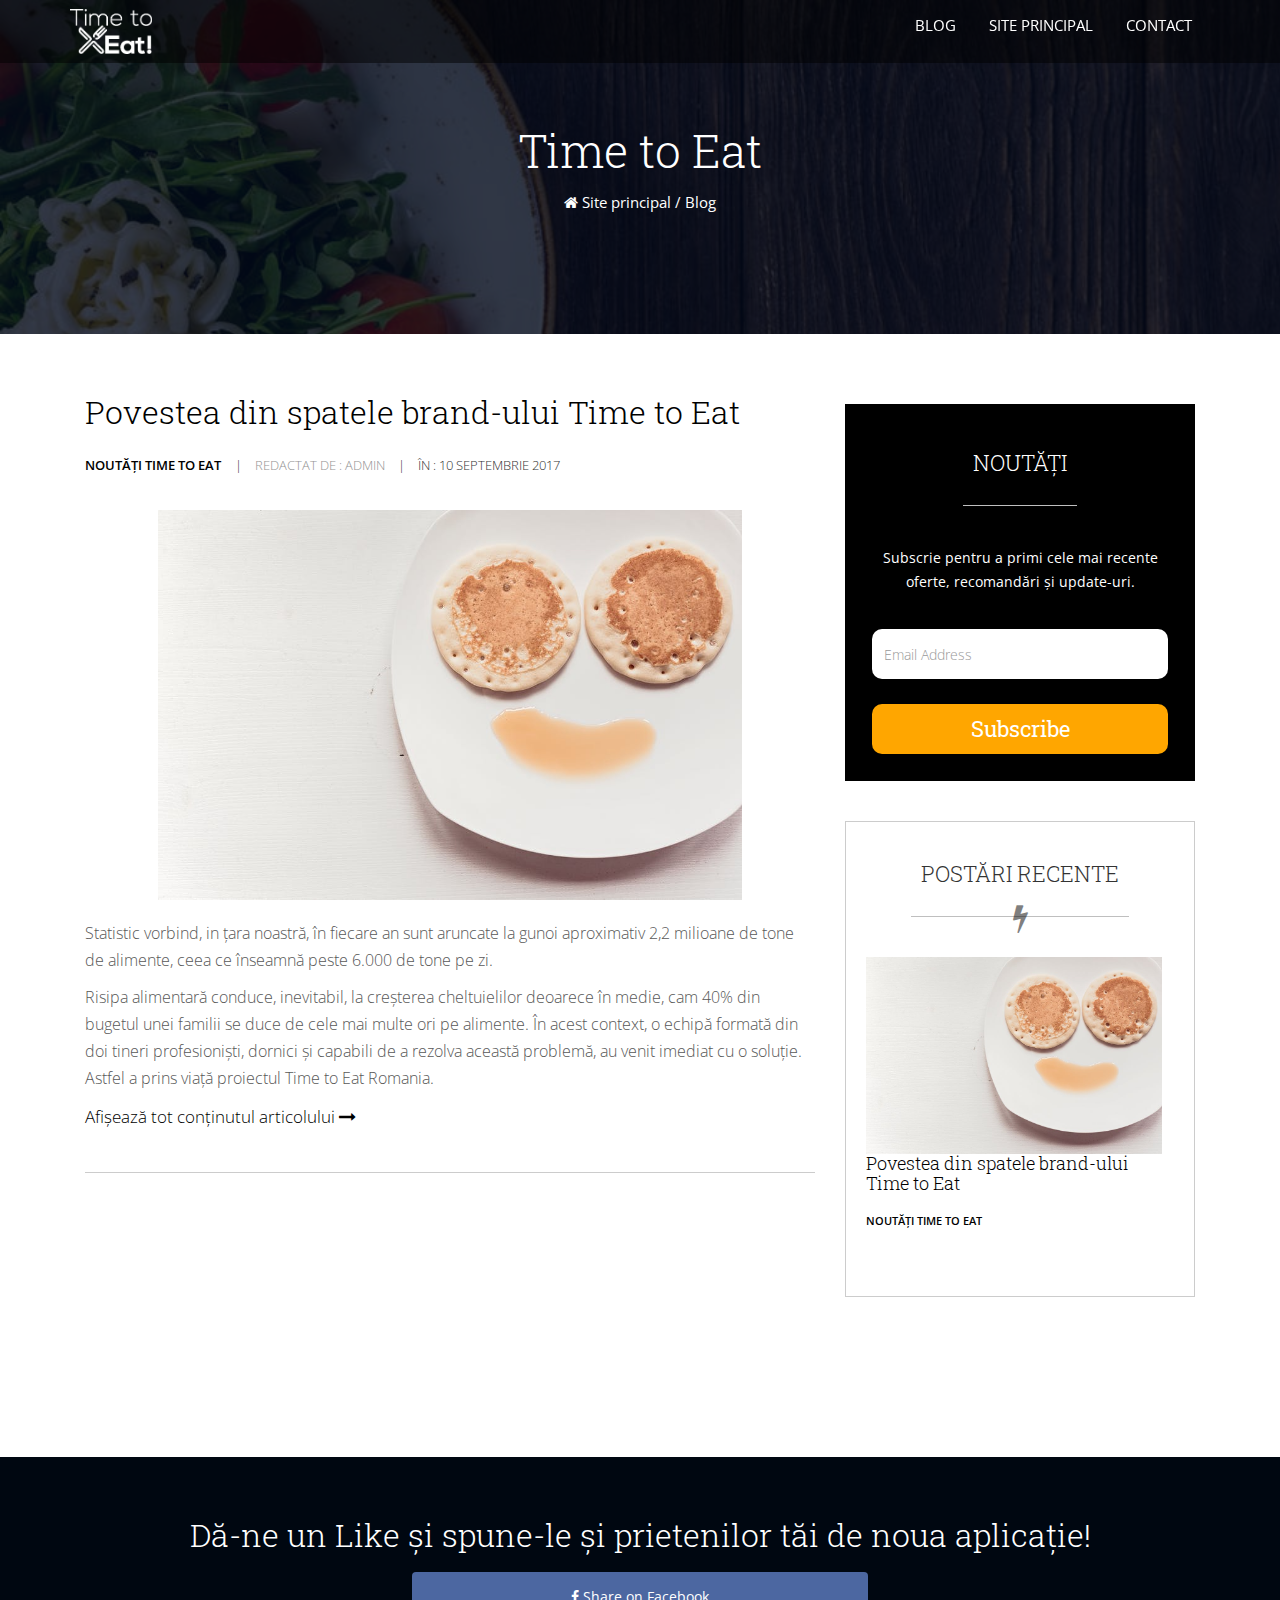
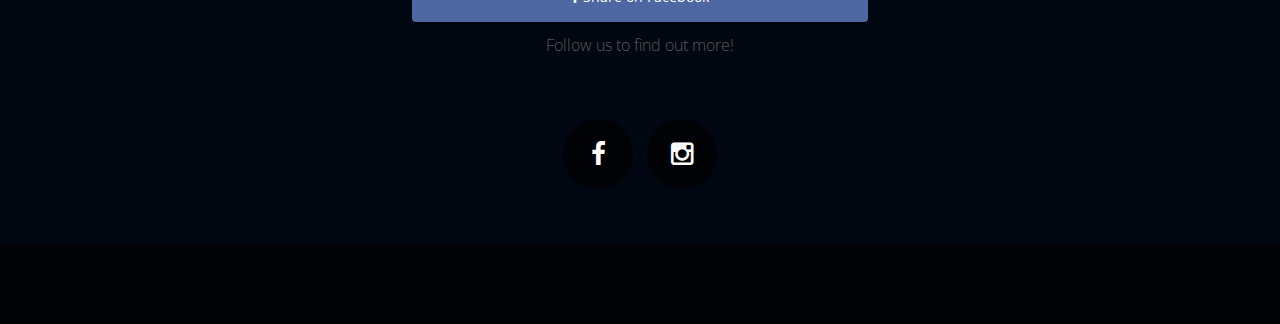
==== blog/index.html @ 0fb56bfd "added tte l tte landing page" ====
<!DOCTYPE html>
<html lang="en">
<head>
	<meta charset="utf-8">
    <meta http-equiv="X-UA-Compatible" content="IE=edge">
    <meta name="viewport" content="width=device-width, initial-scale=1.0">
    <meta name="description" content="">
    <meta name="author" content="">
    <title>Time to Eat Blog</title>
    
	<!-- Bootstrap CSS -->
	<link href="../TimetoEat-css/bootstrap.min.css" rel="stylesheet">
     <!-- CSS Custom -->
    <link rel="stylesheet" type="text/css" href="../TimetoEat-css/blogStyle.css">
    
    <!-- favicon Icon -->
    <!--<link rel="shortcut icon" href="images/favicon.ico" type="image/x-icon">
	<link rel="icon" href="images/favicon.ico" type="image/x-icon">-->
    <!-- CSS Plugins -->
    <link href="../TimetoEat-css/font-awesome.min.css" rel="stylesheet">
    <link rel="stylesheet" href="../TimetoEat-css/animate.min.css">
    <!-- Google Fonts -->
	<link href='https://fonts.googleapis.com/css?family=Roboto+Slab:400,300,700' rel='stylesheet' type='text/css'>
	<link href='https://fonts.googleapis.com/css?family=Open+Sans:400,600,700' rel='stylesheet' type='text/css'>
     <!-- HTML5 Shim and Respond.js IE8 support of HTML5 elements and media queries -->
    <!-- WARNING: Respond.js doesn't work if you view the page via file:// -->
    <!--[if lt IE 9]>
        <script src="https://oss.maxcdn.com/libs/html5shiv/3.7.0/html5shiv.js"></script>
        <script src="https://oss.maxcdn.com/libs/respond.js/1.4.2/respond.min.js"></script>
    <![endif]-->

	<script type="text/javascript">
      function unhide(showHideContent) {
        var item = document.getElementById("showHideContent");
        if (item) {
          item.className=(item.className=='hidden')?'unhidden':'hidden';
          if(item.className=='unhidden'){
            document.getElementById("content").innerHTML="<a><p>Ascunde conținutul articolului <span class='fa fa-long-arrow-left' aria-hidden='true'></span></p></a>"
		  }else if(item.className=='hidden'){
            document.getElementById("content").innerHTML="<a><p>Afișează conținutul întreg al articolului <span class='fa fa-long-arrow-right' aria-hidden='true'</span></p></a>"
		  }
        }
      }
      </script>

      <script type="text/javascript">
//        $(document).ready(function (){
//          $("#click").click(function (){
//            $('html, body').animate({
//              scrollTop: $("#scrolls").offset().bottom
//            }, 2000);
//          });
//        });
	</script>

</head>
<body>


<header class="navbar-fixed-top">
	<div class="container">
    	<div class="row">
        	<div class="header_top">
        		<div class="col-md-2">
            		<div class="logo_img">
						<a href="https://www.timetoeat.ro"><img src="../TimetoEat-images/time-to-eat-logo.png" alt="logoimage"></a>
					</div>
				</div>
					
				<div class="col-md-10">
					<div class="menu_bar">	
						<nav role="navigation" class="navbar navbar-default">
							<div class="navbar-header">
                                <button aria-controls="navbar" aria-expanded="false" data-target="#navbar" data-toggle="collapse" class="navbar-toggle collapsed" type="button">
                                    <span class="sr-only">Toggle navigation</span>
                                    <span class="icon-bar"></span>
                                    <span class="icon-bar"></span>
                                    <span class="icon-bar"></span>
                                  </button>
							   </div>
							   
							  <div class="collapse navbar-collapse" id="navbar">
                            
									<ul class="nav navbar-nav">
									  <li><a href="https://www.timetoeat.ro/blog"> Blog </a></li>
									  <li><a href="https://www.timetoeat.ro"> Site principal </a></li>
										<li><a href="#bottom"> Contact </a></li>
									</ul>      
                          		</div>
							  
							 
       			
						</nav>
					</div>
    	        </div>
			  
			  </div>
			</div>
		</div>
</header>

<section class="error_top_bg secondary-bg">
	<div class="container">
		<div class="row">
			<div class="col-md-12">
				<div class="top_banner">
						<div class="category_m">
							<h2> Time to Eat</h2>
							
							<div class="breadcrumb_m">
									  <ul class="breadcrumbs_m" id="breadcrumbs_m">
									  <li><a href="#"><i class="fa fa-home" aria-hidden="true"></i> Site principal </a></li>
									  <li> / </li>
									  <li><a href="#">  Blog</a></li>
									  </ul>
							</div>
						</div>
				
				</div>
			</div>
		</div>
	</div>
</section>



<section class="post_blog_bg primary-bg">
	<div class="container">
		<div class="row">
			<div class="col-md-12">
			
        	<div class="col-md-8">
				<article class="blog_post">
					<h4> <a href="https://www.timetoeat.ro/blog"> Povestea din spatele brand-ului Time to Eat </a> </h4>
						
						<div class="blog_category">
							<ul> 
								<li> <a href="#">Noutăți Time to Eat </a> </li>
								<li> <a href="#"> </a> </li>
							</ul>
						</div>	
						
						<div class="blog_text">
							<ul>
								<li> | </li>
								<li> <a href="#"> Redactat de : Admin   </a> </li>
								<li> | </li>
								<li>  În : 10 septembrie 2017 </li>
							</ul>
						</div>
						
						<div class="blog_post_img">
							<a href="#"> <img id="blog-image" src="../TimetoEat-images/edit.jpg" alt="image"> </a>
						</div>
						<div>
						<p> 	Statistic vorbind, in țara noastră, în fiecare an sunt aruncate la gunoi aproximativ 2,2 milioane de tone de alimente, ceea ce înseamnă peste 6.000 de tone pe zi.</p>
							<p>Risipa alimentară conduce, inevitabil, la creșterea cheltuielilor deoarece în medie, cam 40% din bugetul unei familii se duce de cele mai multe ori pe alimente. În acest context, o echipă formată din doi tineri profesioniști, dornici și capabili de a rezolva această problemă, au venit imediat cu o soluție. Astfel a prins viață proiectul Time to Eat Romania.
						</p>
						</div>
					<div id="showHideContent" class="hidden">
					<p >Probabil vă întrebați cum reușește mai exact Time to Eat să lupte împotriva risipei alimentare și în același timp să ajute consumatorul să economiseasca o bună parte din bugetul alocat alimentației. Este vorba despre o aplicație destinată gurmanzilor și persoanelor care vor să beneficieze de o masă delicioasă la un preț avantajos. În această manieră, Time to Eat va pune la dispoziție utilizatorilor o varietate de restaurante care aplică o reducere substanțială la diferite produse disponibile într-un anumit interval orar, stabilit de către fiecare restaurant în parte. Nu mai rămâne decât ca utilizatorul să aleagă felul de mâncare dorit și să meargă la locația restaurantului pentru a-și ridica comanda.</p>
    <p >If it is the perfect Time to Eat, nu mai sta pe gânduri, ofertele nu așteaptă!</p>
    <p >Pentru mai multe informații, te așteptăm pe pagina oficială <a href="https://www.timetoeat.ro">www.timetoeat.ro</a>  </p>

					</div>
						<a href="javascript:unhide('showHideContent');" id="content" > Afișează tot conținutul articolului <i class="fa fa-long-arrow-right" aria-hidden="true"></i></a>


				</article>
				
				<div class="next_page">
          			<!--<ul class="page-numbers">-->
						<!--<li><span class="page-numbers current">1</span></li>-->
						<!--<li><a href="#" class="page-numbers">2</a></li>-->
						<!--<li><a href="#" class="page-numbers">3</a></li>-->
						<!--<li><a href="#" class="page-numbers">4</a></li>-->
						<!--<li><a href="#" class="next page-numbers">Next</a></li>-->
					<!--</ul>-->
       			 </div>
			
			</div>	
			
				<aside class="col-md-4">
					<div class="side_blog_bg">

						<div class="news_sletter">
							<div class="side_bar_sub_heading">
								<h6>Noutăți</h6>
							</div>
							
							<p> Subscrie pentru a primi cele mai recente oferte, recomandări și update-uri.</p>
							
							<form>
						  		<div class="form-group blog_form">
									<input type="email" class="form-control" id="emailSubscribeInput" placeholder="Email Address" >
							 	 </div>
								  
							 	 <div class="search_btn-3">
									<button class="btn btn-default" id="subscribeButton" type="submit">  Subscribe </button>
								 </div>
						   </form>
					   
						</div>
					
					
						<div class="sidebar_wrap">
							<div class="side_bar_heading">
								<h6> Postări recente </h6>
							</div>
							
							<div class="recent-detail">
								<div class="recent-image">
									<a href="#"> <img src="../TimetoEat-images/edit.jpg" alt="image"> </a>
								</div> 
								
								<div class="recent-text">
									<h6> <a href="#"> Povestea din spatele brand-ului Time to Eat </a> </h6>
									
									<div class="blog_category side_category">
							<ul> 
								<li> <a href="#">Noutăți Time to Eat </a> </li>
							</ul>
						</div>

								</div>
							</div>

					</div>
					</div>
				</aside>
			</div>
		</div>
	</div>
</section>


<footer class="third-bg" id="scroll">
	<div class="container">
		<div class="row">
			<div class="col-md-12">
				
				<div class="footer_top" id="bottom">
					<h4>Dă-ne un Like și spune-le și prietenilor tăi de noua aplicație!</h4>
					<a href="https://www.facebook.com/sharer/sharer.php?s=100&p[url]=https://www.facebook.com/timetoeatnow/&p[images][0]=&p[title]=Cele%20mai%20bune%20oferte%20la%20mancare%20le%20gasesti%20pe%20Time%20to%20Eat[summary]=Noua20%aplicatie20%Time20%to20%Eat20%ofera20%utilizatorilor20%mancare20%la20%reduceri20%de20%pana20%la20%80%20%.20%Descarca20%acum20%de20%pe20%AppStore20%si20%PlayStore."
					   target="_blank"
					   onclick="window.open(this.href,'targetWindow','toolbar=no,location=0,status=no,menubar=no,scrollbars=yes,resizable=yes,width=600,height=250'); return false">
						<button style="width:40%; margin-top:10px;" type="button" class="btn btn-facebook"><i
								class="fa fa-facebook fa-2"></i> Share on Facebook
						</button>
					</a>
					<p class="follow-us">Follow us to find out more!</p>
					
					<ul>
						<li> <a href="http://facebook.com/timetoeatnow"> <i class="fa fa-facebook" aria-hidden="true"></i> </a> </li>
						<li> <a href="https://www.instagram.com/timetoeatromania/"> <i class="fa fa-instagram" aria-hidden="true"></i> </a> </li>
					</ul>
				</div>
				
			</div>
		</div>
	</div>
	
	<div class="footer_bottom fourth-bg">
				</div>
				
</footer>

<div class="modal" id="confirm-subscribe" aria-hidden="true">
	<div class="modal-dialog">

		<div class="modal-content">
			<div class="modal-header">
				<button type="button" class="close" data-dismiss="modal" aria-label="Close"><span
						aria-hidden="true">&times;</span>
				</button>
			</div>
			<div class="modal-body">
				Multumim pentru abonare!
				Acum vei fi la curent cu noutatile aplicatiei Time to Eat si vei primi ultimele informatii.
				Nu uita sa dai like paginii de facebook.
			</div>

			<div class="modal-footer">
				<a href="https://www.facebook.com/timetoeatnow/">
					<button style="width:40%; margin-bottom:10px;" type="button" class="btn btn-facebook center-block">
						<i
								class="fa fa-facebook fa-2 "></i> Facebook Page
					</button>
				</a>
			</div>
		</div>
	</div>
</div>


</body>

  <!-- JS Plugins -->
<script src="../TimetoEat-js/jquery.min.js"></script>
 <script src="../TimetoEat-js/bootstrap.js/bootstrap.min.js"></script>
  <script src="../TimetoEat-css/animate.min.css"></script>
    <script src="../TimetoEat-js/jquery.easing.min.js"></script>
    <script src="../TimetoEat-js/agency.js"></script>


<script type="text/javascript">
  $("#subscribeButton").click(function (data) {
    var emailInput = $('#emailSubscribeInput').val();

    if (emailInput === '') {
      return $('#emailSubscribeInput').attr("placeholder", 'Va rugam sa introduceti o adresa de email');
    }
    var requestBody = {
      email: emailInput
    };

    $.ajax({
      type: "POST",
      url: "https://timetoeat.ro/api/contact/subscribe",
      contentType: 'application/json',
      data: JSON.stringify(requestBody),
      success: function () {
        $('#confirm-subscribe').modal('show');
      },
      error: function () {
        $('.modal').modal('hide');
        $('#error').modal('show');
      }
    })
  });
</script>


  </html>
---- TimetoEat-css/blogStyle.css ----
@charset "utf-8";
*::-moz-selection {
    background: #379EF6 none repeat scroll 0 0;
    color: #fff;
}

::-moz-selection {
    background: #64bb67;
    color: #fff;
    text-shadow: none;
}

::selection {
    background: #64bb67;
    color: #fff;
    text-shadow: none;
}

body {
    background: #fff;
    font-family: 'Open Sans', sans-serif;
    font-size: 16px;
    line-height: 30px;
    overflow-x: hidden;
    position: relative;
    font-weight: 300;
}

section {
    clear: both;
    padding: 110px 0;
}

h1, h2, h3, h4, h5, h6 {
    font-family: 'Roboto Slab', serif;
}

h1 {
    font-size: 66px;
}

h2 {
    font-size: 46px;
}

h3 {
    font-size: 36px;
}

h4 {
    font-size: 32px;
}

h5 {
    font-size: 26px;
}

h6 {
    font-size: 22px;
}

p {
    font-size: 16px;
    color: #585858;
    line-height: 27px;
}

.logo {
    max-width: 50%;
}

.section_sub_btn {
}

.secondary-bg {
    background-color: #010a1c;
}

.primary-bg {
    background-color: #fff;
}

.third-bg {
    background-color: #000711;
}

.fourth-bg {
    background-color: #000205;
}

.fifth-bg {
    background-color: #f0efef;
}

a {
    transition-duration: 0.3s;
    -moz-transition-duration: 0.3s;
    -o-transition-duration: 0.3s;
    -webkit-transition-duration: 0.3s;
    -ms-transition-duration: 0.3s;
    text-decoration: none;
}

a:hover {
    text-decoration: none;
}

.padding_bottom_none {
    padding-bottom: 0px;
}

.padding_bottom_50 {
    padding-bottom: 50px;
}

.padding_none {
    padding: 0;
}

.clear {
    clear: both;
}

img {
    max-width: 100%;
}

.section_heading.primary-bg > a {
    text-decoration: none;
}

.section_heading.secondary-bg.recent_post > a {
    text-decoration: none;
}

.container {
    position: relative;
    z-index: 1;
}

.modal-dialog {
    z-index: 99999;
}

header {
    background: rgba(0, 0, 0, 0.5);
    margin: 0 auto;
    padding: 0;
}

.logo_img {
    padding: 9px 0;
    width: 50%;
}

.dropdown .dropdown-toggle::after {
    content: "";
    font-family: fontawesome;
    font-size: 10px;
    font-weight: 400;
    margin: 0 3px;
    position: absolute;
}

.dropdown .dropdown-toggle {
    position: relative;
}

.navbar.navbar-default, #navbar.collapse.navbar-collapse {
    background-color: transparent;
}

.navbar {
    border: 0 solid hsla(0, 0%, 0%, 0);
    margin-bottom: 0;
    position: relative;
}

.collapse.navbar-collapse {
    background: hsl(0, 0%, 0%) none repeat scroll 0 0;
    margin: 0 auto;
    text-align: right;
}

.navbar ul.nav.navbar-nav {
    float: none;
    text-align: center;
}

.navbar ul.nav.navbar-nav {
    display: inline-block;
    float: none;
    vertical-align: middle;
}

.navbar ul.nav.navbar-nav li {
    margin: 0;
    padding: 0 5px;
}

.navbar ul.nav.navbar-nav li:first-child {
    border-left: 0px;
}

.navbar ul.nav.navbar-nav li:last-child {
    border-right: 0px;
}

.navbar ul.nav.navbar-nav li a {
    color: hsl(0, 0%, 100%);
    font-family: "Open Sans", sans-serif;
    font-size: 15px;
    font-weight: 400;
    padding-left: 10px;
    padding-right: 13px;
    text-transform: uppercase;
}

.navbar ul.nav.navbar-nav li a:hover {
    background-color: #379EF6;
    color: #fff;
}

.navbar ul.nav.navbar-nav li.active a {
    background-color: #379EF6;
    color: #fff;
}

.navbar-collapse {
    overflow-x: visible;
    padding-left: 0;
    padding-right: 0;
}

@media (min-width: 990px) {
    .navbar-collapse {
        display: inline-block;
    }
}

section.post_blog_bg {
    padding: 10px 0 60px;
}

.blog_category > ul {
    margin: 0;
    padding: 0;
}

.blog_category li {
    display: inline-block;
    font-size: 13px;
    font-weight: 300;
    list-style: outside none none;
    text-transform: uppercase;
}

.blog_category {
    display: inline-block;
    float: left;
}

.blog_text > ul {
    margin: 0;
    padding: 0;
}

.blog_text li {
    display: inline;
    font-size: 13px;
    font-weight: 300;
    list-style: outside none none;
    padding: 0 0 0 10px;
    text-transform: uppercase;
}

.blog_text li a {
    font-size: 13px;
    font-weight: 300;
    color: #949393;
    text-transform: uppercase;
}

.blog_text li a:hover {
    color: #379EF6;
}

.blog_post > h4 {
    padding-bottom: 10px;
}

.blog_post_img {
    padding-top: 20px;
    margin: 10px 0 20px;
}

.blog_post {
    border-bottom: 1px solid hsl(0, 0%, 80%);
    padding: 40px 0;
}

.blog_post > p {
    font-family: open sans;
    font-size: 17px;
    font-weight: 400;
    margin: 0 0 15px;
}

.blog_post > a {
    color: hsl(0, 0%, 0%);
    font-size: 17px;
    font-weight: 300;
}

.blog_post > a:hover {
    color: #379EF6;
}

.blog_category li a {
    color: hsl(0, 0%, 0%);
    font-weight: 600;
}

.blog_category li a:hover {
    color: #379EF6;
}

.blog_post h4 a {
    color: hsl(0, 0%, 0%);
    font-weight: 300;
}

article.blog_post:last-child {
    border-bottom: medium none;
}

.page-numbers {
    clear: both;
    margin: 30px auto;
    padding: 0;
}

.page-numbers li {
    display: inline-block;
    list-style: outside none none;
}

.page-numbers li:hover a, .page-numbers li:hover span, .page-numbers li .current {
    background-color: #379EF6;
    color: hsl(0, 0%, 100%);
    border-radius: 10px;
}

.page-numbers li a, .page-numbers li span {
    color: hsl(0, 0%, 0%);
    display: inline-block;
    font-size: 15px;
    font-weight: 400;
    margin-right: 5px;
    padding: 4px 15px;
    text-decoration: none;
}

.page-numbers li a, .page-numbers li span {
    color: hsl(0, 0%, 0%);
    display: inline-block;
    font-size: 15px;
    font-weight: 400;
    margin-right: 5px;
    padding: 1px 12px;
    text-decoration: none;
}

.side_bar_heading {
    text-align: center;
}

.side_bar_heading h6 {
    border-bottom: 1px solid hsl(0, 0%, 75%);
    display: inline-block;
    font-weight: 300;
    line-height: 64px;
    margin-bottom: 40px;
    margin-top: 0;
    padding: 0 10px 10px;
    position: relative;
    text-transform: uppercase;
}

.side_bar_heading h6::after {
    bottom: -34px;
    content: "";
    font-family: fontawesome;
    font-size: 30px;
    left: 0;
    margin: 0 auto;
    position: absolute;
    right: 0;
    color: rgba(0, 0, 0, 0.5);
}

.side_bar_sub_heading h6 {
    border-bottom: 1px solid hsl(0, 0%, 75%);
    display: inline-block;
    font-weight: 300;
    line-height: 64px;
    margin-bottom: 40px;
    margin-top: 0;
    padding: 0 10px 10px;
    position: relative;
    text-transform: uppercase;
    color: #fff;
}

.side_bar_sub_heading h6::after {
    bottom: -34px;
    font-family: fontawesome;
    font-size: 30px;
    left: 0;
    margin: 0 auto;
    position: absolute;
    right: 0;
    color: rgba(255, 255, 255, 0.5);
}

.news_sletter p {
    font-size: 14px;
    font-weight: 400;
    line-height: 24px;
    color: hsl(0, 0%, 100%);
}

.news_sletter {
    background: hsl(0, 0%, 0%) none repeat scroll 0 0;
    padding: 27px;
    margin-bottom: 40px;
    text-align: center;
}

.blog_form .form-control {
    border: medium none;
    border-radius: 10px;
    box-shadow: none;
    height: 50px;
}

.search_btn-3 .btn-default {
    background: hsl(39, 100%, 50%) none repeat scroll 0 0;
    border: medium none;
    border-radius: 10px;
    color: hsl(0, 0%, 100%);
    font-family: roboto slab;
    font-size: 22px;
    height: 50px;
    width: 100%;
}

.side_blog_bg {
    padding: 60px 0 60px;
}

.sidebar_wrap {
    border: 1px solid hsl(0, 0%, 80%);
    padding: 20px;
    margin-bottom: 40px;
}

.recent-detail {
    border-bottom: 1px solid hsl(0, 0%, 80%);
    margin-bottom: 20px;
    overflow: hidden;
    padding-bottom: 20px;
}

.recent-image {
    float: left;
    padding: 0 12px 0 0;
}

.recent-text h6 {
    color: hsl(0, 0%, 0%);
    font-size: 18px;
    font-weight: 300;
    margin: 0;
    padding: 0 0 10px;
}

.blog_category.side_category {
    display: inline-block;
    float: left;
}

.blog_category.side_category li {
    font-size: 11px;
}

.recent-detail:last-child {
    border-bottom: medium none;
}

.category-detail > ul {
    margin: 0 auto 30px;
    padding: 0;
}

.category-detail li {
    border-bottom: 1px dashed hsl(0, 0%, 80%);
    list-style: outside none none;
    margin: 0 20px 0 20px;
    padding: 10px 0;
}

.category-detail span {
    float: right;
}

.category-detail i {
    padding-right: 5px;
}

.category-detail li:last-child {
    border-bottom: medium none;
}

.category-detail li a {
    color: hsl(0, 0%, 0%);
    font-size: 15px;
}

.category-detail li a:hover {
    color: #ffa200;
}

.tag-detail ul {
    margin: 0 auto 30px;
    padding: 0;
}

.tag-detail li {
    display: inline-block;
    list-style: outside none none;
    padding: 3px 0px;
}

.tag-detail li a {
    background: #379EF6 none repeat scroll 0 0;
    border-radius: 10px;
    color: hsl(0, 0%, 100%);
    font-size: 14px;
    font-weight: 300;
    padding: 5px 18px;
}

.recent-text a {
    color: hsl(0, 0%, 0%);
}

.recent-text a:hover {
    color: #379EF6;
}

.blog_post h4 a:hover {
    color: #379EF6;
}

.tag-detail li a:hover {
    background: #d7232d;
}

article.blog_post {
    margin: 0;
}

.form-group.blog_form {
    margin: 0;
    padding: 25px 0;
}

.logo_bar {
    padding: 10px 0;
}

.logo_bar > ul {
    display: inline-block;
    float: right;
    margin: 0;
    padding: 0;
}

.logo_bar li a {
    border: 1px solid hsl(0, 0%, 100%);
    color: hsl(0, 0%, 100%);
    padding: 5px 30px;
    font-size: 15px;
    line-height: 27px;
    font-weight: 300;
}

.logo_bar li {
    list-style: none;
    display: inline-block;
}

.logo_bar li a:hover {
    background: #ffa200;
    color: #fff;
}

section.coming_soon_bg {
    background: hsl(221, 93%, 6%) url("../TimetoEat-images/bg-1.jpg") no-repeat fixed 0 0/cover;
    position: relative;
    padding: 60px 0 160px;
}

section.coming_soon_bg:after {
    position: absolute;
    top: 0px;
    left: 0px;
    right: 0px;
    height: 100%;
    width: 100%;
    content: "";
    background: rgba(1, 10, 28, 0.8);
}

.coming_soon_detail {
    width: 80%;
}

.coming_soon_detail h2 {
    color: hsl(0, 0%, 100%);
    font-weight: 400;
    line-height: 65px;
}

#defaultCountdown {
    margin: 0 auto;
    padding: 10px 0 40px;
    text-align: left;
}

#defaultCountdown .countdown-section {
    display: inline-block;
    height: 144px;
    list-style: outside none none;
    margin: 0 30px 0 auto;
    padding: 30px 0;
    text-align: center;
    width: 104px;
}

#defaultCountdown .countdown-section .countdown-period {
    color: hsl(0, 0%, 100%);
    display: block;
    font-size: 18px;
    font-weight: 400;
    line-height: 50px;
    text-align: center;
    font-weight: 400;
    font-family: roboto slab;
}

#defaultCountdown .countdown-section .countdown-amount {
    border: 2px solid #ffa200;
    border-radius: 100px;
    color: hsl(0, 0%, 100%);
    display: block;
    font-size: 36px;
    font-weight: 400;
    line-height: 33px;
    padding: 35px 0;
    text-align: center;
    font-family: roboto slab;
}

.email_field .form-control {
    border: 1px solid hsl(0, 0%, 80%);
    border-radius: 10px;
    box-shadow: none;
    color: hsl(0, 0%, 0%);
    font-size: 18px;
    font-weight: 300;
    height: 55px;
    margin: 0 auto;
    position: relative;
    width: 50%;
    float: left;
}

.search_btn-2 {
    bottom: -35px;
    position: absolute;
    right: 240px;
}

.search_btn-2 .btn.btn-default {
    background: #379EF6 none repeat scroll 0 0;
    border: medium none;
    border-radius: 0 10px 10px 0;
    color: hsl(0, 0%, 100%);
    font-family: roboto slab;
    font-size: 22px;
    font-weight: 500;
    line-height: 29px;
    margin: 10px 0 35px;
    padding: 13px 40px;
}

.coming_soon_footer {
    background: hsla(0, 0%, 0%, 0.5) none repeat scroll 0 0;
    bottom: 0;
    padding: 15px 0 5px;
    position: absolute;
    width: 100%;
}

.coming_soon_footer ul {
    float: right;
    margin: 0;
    padding: 0;
}

.coming_soon_footer li {
    display: inline-block;
    list-style: outside none none;
}

.coming_soon_footer p {
    color: hsl(0, 0%, 100%);
    display: inline-block;
    font-size: 17px;
}

.coming_soon_footer a {
    color: hsl(0, 0%, 100%);
    font-size: 22px;
    padding: 0 10px;
}

.coming_soon_footer a:hover {
    color: #ffa200;
}

section.error_top_bg {
    background: hsl(220, 93%, 6%) url(../TimetoEat-images/img.jpeg) no-repeat fixed 0 0/cover;
    position: relative;
}

section.error_top_bg:after {
    position: absolute;
    top: 0px;
    left: 0px;
    right: 0px;
    height: 100%;
    width: 100%;
    content: "";
    background: rgba(1, 10, 28, 0.8);
}

.category_m {
    text-align: center;
    margin: 0 auto;
}

.category_m > h2 {
    color: #fff;
    font-weight: 300;
    line-height: 40px;
}

ul.breadcrumbs_m {
    margin: 0;
    padding: 0;
}

.breadcrumb_m {
    border-radius: 0;
    list-style: outside none none;
    margin-bottom: 0;
    right: 0;
    top: 0;
}

#breadcrumbs_m > li {
    font-size: 15px;
    font-weight: 400;
    line-height: 44px;
    list-style: outside none none;
    display: inline-block;
    color: #fff;
}

#breadcrumbs_m a {
    color: #fff;
    text-decoration: none;
}

#breadcrumbs_m a:hover {
    color: #f69712;
}

.error_detail {
    text-align: center;
}

.text_404 {
    width: 49%;
    float: left;
    margin: 0 auto;
}

.text_404 h1 {
    font-size: 202px;
    font-weight: 300;
    margin: 0;
    padding-bottom: 50px;
}

.not_found {
    width: 49%;
    float: left;
    margin: 0 auto;
}

.not_found h2 {
    font-size: 132px;
    font-weight: 300;
    line-height: 45px;
}

.not_found h3 {
    font-size: 50px;
    font-weight: 300;
    line-height: 45px;
    padding-bottom: 30px;
}

.error_detail h3 {
    font-weight: 300;
    margin: 0 0 40px;
}

.error_form .form-control {
    border: 1px solid hsl(0, 0%, 80%);
    border-radius: 10px;
    box-shadow: none;
    color: hsl(0, 0%, 0%);
    font-size: 18px;
    font-weight: 300;
    height: 55px;
    width: 49%;
    margin: 0 auto;
    position: relative;
}

.search_btn .btn.btn-default {
    background: #379EF6 none repeat scroll 0 0;
    border: 1px solid hsl(0, 0%, 100%);
    border-radius: 10px;
    color: hsl(0, 0%, 100%);
    font-family: roboto slab;
    font-size: 22px;
    font-weight: 500;
    line-height: 29px;
    margin: 10px 0 35px;
    padding: 10px 30px;
}

.search_btn {
    bottom: -13px;
    left: 344px;
    position: absolute;
    right: 0;
}

.about_us_img {
    float: left;
    text-align: center;
    margin: 0 auto;
    position: relative;
}

.about_us_detail > ul {
    margin: 0;
    padding: 0;
}

.about_us_detail li {
    display: inline-block;
    float: left;
    font-size: 13px;
    line-height: 20px;
    list-style: outside none none;
    margin: 0 20px 40px 0;
    width: 47%;
}

.about_us_detail i {
    font-size: 30px;
    padding-right: 10px;
    color: #ffa200;
}

.about_us_detail {
    margin-top: 50px;
    overflow: hidden;
}

.app_screenshot {
    float: left;
    padding: 10px;
    width: 25%;
}

.panel-group .panel {
    -moz-border-bottom-colors: none;
    -moz-border-left-colors: none;
    -moz-border-right-colors: none;
    -moz-border-top-colors: none;
    background: hsla(0, 0%, 0%, 0) none repeat scroll 0 0;
    border-color: #e5e5e5;
    border-image: none;
    border-radius: 0;
    border-style: none none solid;
    border-width: medium medium 1px;
    box-shadow: none;
    margin-bottom: 26px;
    padding: 20px 0;
}

.panel-heading {
    position: relative;
    padding: 0;
}

.panel-title a {
    background-color: hsl(0, 0%, 100%);
    color: hsl(0, 0%, 0%);
    display: block;
    font-size: 24px;
    line-height: 30px;
    padding: 10px 10px 10px 60px;
    text-decoration: none;
    font-weight: 400;
}

.panel-title a.collapsed {
    background-color: hsl(0, 0%, 100%);
    color: hsl(0, 0%, 0%);
}

.font-icon-m {
    float: left;
    left: 0;
    position: absolute;
    top: 0;
}

.font-icon-m i.fa {
    background-color: hsl(0, 0%, 100%);
    color: hsl(0, 0%, 0%);
    font-size: 24px;
    height: 50px;
    line-height: 39px;
    padding: 7px;
    text-align: center;
    width: 47px;
}

.panel-title a.collapsed .fa-plus-circle {
    display: block;
}

.panel-title a .fa-plus-circle {
    display: none;
}

.panel-title a .fa-minus-circle {
    display: block;
}

.panel-title a.collapsed .fa-minus-circle {
    display: none;
}

.panel-body {
    background-color: hsl(0, 0%, 100%);
    padding: 20px 0 0 60px;
}

.panel-body p {
    color: hsl(0, 1%, 33%);
    margin-bottom: 20px;
}

#accordion1.panel-group {
    margin-bottom: 90px;
}

.screenshot_slider {
    overflow: hidden;
    margin: 0 auto;
    text-align: center;
    margin-bottom: 100px;
}

section.top_banner_bg {
    background: hsl(220, 93%, 6%) url("../TimetoEat-images/img.jpeg") no-repeat fixed 0 0/cover;
    padding-bottom: 0;
    position: relative;
}

section.top_banner_bg:after {
    position: absolute;
    top: 0px;
    left: 0px;
    right: 0px;
    height: 100%;
    width: 100%;
    content: "";
    background: rgba(1, 10, 28, 0.8);
}

.present {
    position: relative;
    z-index: 2;
}

.present_img {
    position: relative;
    z-index: 2;
}

.present h1 {
    font-size: 54px;
    font-weight: 300;
    color: #fff;
    line-height: 76px;
    padding-bottom: 120px;
}

.present h5 {
    font-weight: 300;
    color: #fff;
}

.present h4 {
    font-weight: 300;
    color: #fff;
}

.present span {
    color: hsl(208, 91%, 59%);
    font-weight: 700;
}

.present b {
    color: hsl(208, 91%, 59%);
    font-weight: 700;
}

.section_btn .btn.btn-default {
    background: hsl(357, 73%, 49%) none repeat scroll 0 0;
    border: 0 none;
    border-radius: 10px;
    box-shadow: 5px 5px 5px hsla(0, 0%, 0%, 0.2);
    color: hsl(0, 0%, 100%);
    font-size: 30px;
    font-weight: 600;
    line-height: 64px;
    margin: 40px 5px 0;
    padding: 5px 35px;
    text-shadow: 1px 1px 1px hsl(0, 0%, 0%);
    font-family: roboto slab;
}

.section_btn > span .btn.btn-default {
    background: #379ef6;
}

.present_img {
    position: relative;
}

.section_btn > span .btn.btn-default:hover {
    background: #379ef6 none repeat scroll 0 0;
}

.section_heading {
    text-align: center;
    padding-bottom: 30px;
}

.section_heading h2 {
    border-bottom: 1px solid hsl(0, 0%, 75%);
    display: inline-block;
    font-weight: 300;
    line-height: 64px;
    margin-bottom: 30px;
    margin-top: 0;
    padding: 0 10px 10px;
    position: relative;
}

.section_heading h2::after {
    bottom: -34px;
    font-family: fontawesome;
    font-size: 30px;
    left: 0;
    margin: 0 auto;
    position: absolute;
    right: 0;
    color: rgba(0, 0, 0, 0.5);
}

.section_heading h {
    font-weight: 300;
    line-height: 45px;
    margin: 0;
    padding: 0 0 50px;
    color: #555454;
}

.features_detail > ul {
    margin: 0;
    padding: 0;
}

.features_detail li:nth-child(2n) {
    border-right: 0 none;
    padding-left: 18px;
    text-align: left;
}

.features_detail li:nth-last-child(2) {
    border-bottom: 0 none;
}

.features_detail li:nth-child(2n) {
    border-right: 0 none;
    padding-left: 18px;
    text-align: left;
}

.features_detail li:last-child {
    border-bottom: 0 none;
}

.features_detail li {
    border-bottom: 1px solid #bfbfbf;
    display: inline-block;
    font-size: 13px;
    font-weight: 300;
    line-height: 20px;
    list-style: outside none none;
    margin-bottom: 20px;
    padding: 10px 20px 30px 0;
    text-align: right;
    width: 49%;
    color: #555454;
}

.features_detail i {
    font-size: 28px;
    color: #379EF6;
}

.features_detail h5 {
    color: hsl(0, 1%, 33%);
    font-weight: 400;
    line-height: 47px;
}

.features_img {
    text-align: right;
}

.features_detail {
    margin-top: 100px;
}

.section_heading.section_heading_2 h2 {
    border-bottom: 1px solid rgba(255, 255, 255, 0.5);
    display: inline-block;
    font-weight: 300;
    line-height: 64px;
    margin-bottom: 60px;
    padding: 0 10px 10px;
    position: relative;
    color: #fff;
}

.section_heading.section_heading_2 h2::after {
    bottom: -34px;
    font-family: fontawesome;
    font-size: 30px;
    left: 0;
    margin: 0 auto;
    position: absolute;
    right: 0;
    color: rgba(255, 255, 255, 0.5);
}

.section_heading.section_heading_2 h4 {
    font-weight: 300;
    line-height: 45px;
    margin: 0;
    padding: 0 0 50px;
    color: #fff;
}

.services_img {
    float: left;
    padding: 63px 10px 0 0;
}

.services_detail span {
    border: 2px solid #81cbff;
    border-radius: 100%;
    color: #81cbff;
    display: inline-block;
    float: left;
    font-size: 30px;
    padding: 30px 32px;
}

.services_detail h5 {
    color: #fff;
    display: inline-block;
    float: left;
    line-height: 47px;
    margin: 0;
    padding: 0 20px 5px;
}

.services_detail p {
    color: hsl(0, 0%, 100%);
    float: left;
    font-size: 13px;
    font-weight: 300;
    line-height: 20px;
    padding: 0 0 0 20px;
    width: 74%;
}

.services_detail > ul {
    margin: 0;
    padding: 0;
}

.services_detail {
    margin-left: 45px;
    margin-top: 45px;
}

.services_detail li {
    margin-bottom: 30px;
    overflow: hidden;
}

.services_detail span i {
    -webkit-transition: all 0.5s ease;
    -moz-transition: all 0.5s ease;
    -o-transition: all 0.5s ease;
    -ms-transition: all 0.5s ease;
    transition: all 0.5s ease;
}

.services_detail span i:hover {
    border-radius: 50%;
    -webkit-transform: rotate(360deg);
    -moz-transform: rotate(360deg);
    -o-transform: rotate(360deg);
    -ms-transform: rotate(360deg);
    transform: rotate(360deg);
}

section.our_service_bg {
    background: url(../TimetoEat-images/services_bg.png) repeat scroll 0 0;
    position: relative;
}

section.our_service_bg:after {
    position: absolute;
    top: 0px;
    left: 0px;
    right: 0px;
    height: 100%;
    width: 100%;
    content: "";
    background: rgba(1, 10, 28, 0.8);
}

.how_it_work_m {
    margin-top: 50px;
}

.how_it_work_m i {
    font-size: 46px;
    line-height: 50px;
    color: #379EF6;
}

.how_it_work_m.text-right h5 {
    color: #555454;
    line-height: 50px;
    padding-bottom: 15px;
    position: relative;
}

.how_it_work_m.text-right h5::after {
    border-bottom: 1px solid #379EF6;
    bottom: 0;
    color: #379EF6;
    content: "";
    position: absolute;
    right: -60px;
    width: 60%;
    z-index: 1;
}

.how_it_work_m.text-right h5::before {
    content: "";
    font-family: fontawesome;
    font-size: 16px;
    position: absolute;
    right: -69px;
    top: 38px;
    z-index: 1;
    color: #379EF6;
}

.how_it_work_m p {
    font-size: 14px;
    font-weight: 300;
    margin: 0;
    padding: 8px 0;
    color: #555454;
}

.workng_img {
    margin: 0 auto;
    text-align: center;
}

.how_it_work_m.text-left h5 {
    color: #555454;
    line-height: 50px;
    padding-bottom: 15px;
    position: relative;
}

.how_it_work_m.text-left h5::after {
    border-bottom: 0.5px solid #379EF6;
    bottom: 0;
    content: "";
    position: absolute;
    left: -60px;
    width: 60%;
    z-index: 1;
    color: #379EF6;
}

.how_it_work_m.text-left h5::before {
    content: "";
    font-family: fontawesome;
    font-size: 16px;
    position: absolute;
    left: -69px;
    top: 38px;
    z-index: 1;
    color: #379EF6;
}

.table-1 {
    background: hsl(0, 0%, 100%) none repeat scroll 0 0;
    border-radius: 10px;
    overflow: hidden;
    position: relative;
    text-align: center;
}

.discount > p {
    color: hsl(0, 0%, 100%);
    font-size: 14px;
    font-weight: 300;
    margin: 0;
}

.discount {
    background: #d7232d none repeat scroll 0 0;
    left: -30px;
    padding: 5px 35px;
    position: absolute;
    top: 10px;
    transform: rotate(-43deg);
}

.table-1 h3 {
    font-size: 44px;
    font-weight: 300;
    margin: 0;
    padding: 20px 0;
}

.price_month {
    background: hsl(0, 2%, 89%) none repeat scroll 0 0;
    padding: 10px 0;
}

.round {
    background: hsl(0, 0%, 100%) none repeat scroll 0 0;
    border: none;
    border-radius: 100px;
    display: table;
    margin: 0 auto;
    padding: 31px 24px;
}

.round > h3 {
    font-size: 44px;
    font-weight: 700;
    line-height: 15px;
    padding: 0 0 15px;
}

.round span p {
    font-size: 18px;
    font-weight: 300;
    margin: 0;
}

.table-1 > ul {
    margin: 25px 0;
    padding: 0;
}

.table-1 li {
    border-bottom: 1px dashed #e3e2e2;
    color: hsl(0, 0%, 0%);
    font-size: 20px;
    font-weight: 300;
    list-style: outside none none;
    margin: 0 40px;
    padding: 10px 20px;
}

.section_sub_btn .btn.btn-default {
    background: #379EF6 none repeat scroll 0 0;
    border: 0 none;
    border-radius: 10px;
    color: hsl(0, 0%, 100%);
    font-family: roboto slab;
    font-size: 22px;
    font-weight: 500;
    line-height: 35px;
    margin: 10px 0 35px;
    padding: 10px 30px;
}

.price_month_m {
    background: #d7232d none repeat scroll 0 0;
    padding: 10px 0;
}

section.price_table_bg {
    background: url(../TimetoEat-images/price_table_bg.png) repeat scroll 0 0;
    position: relative;
}

section.price_table_bg:after {
    position: absolute;
    top: 0px;
    left: 0px;
    right: 0px;
    height: 100%;
    width: 100%;
    content: "";
    background: rgba(1, 10, 28, 0.8);
}

.member_name > h5 {
    margin: 0;
}

.member_name {
    border: 1px solid hsl(0, 0%, 80%);
    padding: 25px 0;
    text-align: center;
}

.member_name > h5 {
    margin: 0;
    font-size: 24px;
    font-weight: 500;
    line-height: 27px;
}

.member_name > p {
    color: #379EF6;
    font-weight: 600;
    line-height: 25px;
    margin: 0;
    padding: 5px 0;
}

section.testimonial_bg {
    background: url(../TimetoEat-images/testi_bg.png) repeat scroll 0 0;
    position: relative;
}

section.testimonial_bg:after {
    position: absolute;
    top: 0px;
    left: 0px;
    right: 0px;
    height: 100%;
    width: 100%;
    content: "";
    background: rgba(1, 10, 28, 0.8);
}

.testimonial_slide {
    margin: 0 auto;
    padding: 15px 0;
    width: 675px;
    overflow: hidden;
    border: 1px solid rgba(59, 66, 77, 0.6);
    border-radius: 10px;
}

.testi_img {
    float: left;
    text-align: center;
    width: 30%;
    padding-top: 35px;
}

.testi_img > h5 {
    color: hsl(0, 0%, 100%);
    font-size: 20px;
    font-weight: 400;
}

.testi_img > p {
    font-size: 12px;
    font-weight: 300;
    color: #379EF6;
    line-height: 15px;
}

.testi-text {
    float: left;
    padding: 20px 16px 0;
    width: 69%;
}

.testi-text > p {
    color: hsl(0, 0%, 100%);
    font-size: 15px;
    font-weight: 300;
    line-height: 26px;
}

.blog_detail {
    background: hsl(0, 0%, 100%) none repeat scroll 0 0;
    bottom: -70px;
    left: 0;
    margin: 0 auto;
    padding: 20px;
    position: absolute;
    right: 0;
    width: 310px;
}

.category_heading h6 {
    color: #379EF6;
    font-size: 14px;
    font-weight: 500;
    margin: 0;
}

.category_heading h5 {
    color: hsl(0, 0%, 0%);
    font-size: 18px;
    font-weight: 300;
}

.category_heading a h5:hover {
    color: #d7232d;
}

.category_heading li {
    color: hsl(0, 0%, 70%);
    display: inline-block;
    font-size: 13px;
    font-weight: 300;
    list-style: outside none none;
    padding-right: 20px;
}

.category_heading a {
    font-size: 13px;
    font-weight: 300;
    color: #b2b2b2;
}

.category_heading ul {
    margin: 0;
    padding: 0;
}

.category_heading ul li a:hover {
    color: #379EF6;
}

.read_more > p {
    border-bottom: 1px solid;
    color: hsl(0, 0%, 0%);
    display: inline-block;
    font-size: 13px;
    font-weight: 600;
    line-height: 18px;
}

.read_more p:hover {
    color: #379EF6;
}

section.contact_bg {
    background: url(../TimetoEat-images/contact_bg.png) repeat scroll 0 0;
    position: relative;
}

section.contact_bg:after {
    position: absolute;
    top: 0px;
    left: 0px;
    right: 0px;
    height: 100%;
    width: 100%;
    content: "";
    background: rgba(1, 10, 28, 0.8);
}

.contact_form {
    background: hsl(0, 0%, 100%) none repeat scroll 0 0;
    padding: 45px 35px 0;
}

.form-group span {
    color: hsl(0, 100%, 50%);
}

.contact_form .form-control {
    border: 1px solid hsl(0, 0%, 80%);
    border-radius: 10px;
    box-shadow: none;
    color: hsl(0, 0%, 0%);
    font-size: 18px;
    font-weight: 300;
    height: 55px;
    margin-bottom: 2px;
}

label {
    display: inline-block;
    font-weight: 700;
    margin-bottom: 5px;
    max-width: 100%;
    font-family: roboto slab;
}

.form-group {
    margin-bottom: 20px;
}

.contact_form .form-textarea {
    border: 1px solid hsl(0, 0%, 80%);
    border-radius: 10px;
    box-shadow: none;
    color: hsl(0, 0%, 0%);
    font-size: 18px;
    font-weight: 300;
    margin-bottom: 2px;
    padding: 5px 15px;
    width: 100%;
}

.contact_text span {
    color: #379EF6;
    display: inline-block;
    float: left;
    font-size: 50px;
    padding: 10px;
}

.contact_text h5 {
    color: hsl(0, 0%, 100%);
    display: inline-block;
    float: left;
    line-height: 47px;
    margin: 0;
    padding: 10px 30px 5px;
    width: 384px;
}

.contact_text p {
    color: hsl(0, 0%, 100%);
    float: left;
    font-size: 13px;
    font-weight: 300;
    line-height: 20px;
    padding: 0 0 0 20px;
    width: 74%;
}

.contact_text > ul {
    margin: 0;
    padding: 0;
}

.contact_text {
    margin-left: 45px;
    margin-top: 45px;
}

.contact_text li {
    margin-bottom: 30px;
    overflow: hidden;
}

.contact_text span i {
    -webkit-transition: all 0.5s ease;
    -moz-transition: all 0.5s ease;
    -o-transition: all 0.5s ease;
    -ms-transition: all 0.5s ease;
    transition: all 0.5s ease;
}

.contact_text span i:hover {
    border-radius: 50%;
    -webkit-transform: rotate(360deg);
    -moz-transform: rotate(360deg);
    -o-transform: rotate(360deg);
    -ms-transform: rotate(360deg);
    transform: rotate(360deg);
}

.subscribe_form .form-control {
    border: 1px solid hsl(0, 0%, 80%);
    border-radius: 10px;
    box-shadow: none;
    color: hsl(0, 0%, 0%);
    font-size: 18px;
    font-weight: 300;
    height: 55px;
    margin-bottom: 2px;
}

.subscribe {
    margin-top: 60px;
}

.subscribe > h3 {
    font-weight: 500;
    line-height: 46px;
    margin-bottom: 30px;
}

.subscribe > h6 {
    font-weight: 300;
    line-height: 34px;
    margin-bottom: 30px;
}

.tags {
    margin: 0 auto;
    text-align: center;
}

.tags > ul {
    margin: 0 auto;
    padding: 0;
    text-align: center;
}

.tags li {
    display: inline-block;
    list-style: outside none none;
    margin: 0 10px;
}

.tags a {
    background: hsl(0, 0%, 100%) none repeat scroll 0 0;
    color: hsl(0, 0%, 0%);
    display: block;
    font-size: 14px;
    font-weight: 300;
    padding: 4px 56px;
}

.tags a:hover {
    background: #379EF6;
    color: #fff;
}

.port_img1 {
    float: left;
    padding-bottom: 10px;
    padding-left: 10px;
}

.portfolio_img {
    margin-top: 50px;
    overflow: hidden;
}

.footer_top {
    margin: 5px 0;
    text-align: center;
}

footer {
    padding: 50px 0 0;
}

.footer_top > h4 {
    font-weight: 300;
    color: #fff;
}

.footer_top > ul {
    margin: 0;
    padding: 0;
}

.footer_top li {
    background: hsl(216, 100%, 1%) none repeat scroll 0 0;
    border-radius: 100%;
    display: inline-block;
    font-size: 26px;
    margin: 50px 5px;
    width: 70px;
    height: 70px;
    line-height: 68px;
    text-align: center;
}

.footer_top li:hover {
    background: #ffa200 none repeat scroll 0 0;
}

.footer_top a {
    color: hsl(0, 0%, 100%);
    display: block;
}

.footer_bottom p {
    color: hsl(0, 0%, 100%);
    font-weight: 400;
    margin: 0 auto;
    display: inline-block;
}

footer .footer_bottom {
    padding: 40px;
    text-align: center;
}

.footer_bottom.fourth-bg a.backtop {
    background: #02060d none repeat scroll 0 0;
    border: 2px solid #379EF6;
    border-radius: 100%;
    color: #379EF6;
    float: right;
    font-weight: 700;
    width: 40px;
    text-decoration: none;
    font-size: 25px;
    height: 40px;
    text-align: center;
    line-height: 36px;
}

.footer_bottom a {
    color: #379EF6;
}

.dropdown-menu {
    background-color: hsl(0, 0%, 0%);
}

@media (max-width: 767px) {
    .collapse.navbar-collapse {
        overflow: scroll;
    }

    .dropdown-menu {
        position: relative;
        width: 100%;
    }

    .navbar-fixed-bottom .navbar-collapse, .navbar-fixed-top .navbar-collapse {
        max-height: 365px;
    }

    .tags > ul {
        margin: 0 auto;
        padding: 0;
        text-align: center;
        width: 170px;
    }

    .navbar.navbar-default, #navbar.collapse.navbar-collapse {
        background-color: hsl(0, 0%, 0%);
    }

    .section_sub_btn .btn.btn-default {
        padding: 10px 20px;
    }

    .footer_top li {
        font-size: 15px;
        height: 45px;
        line-height: 3;
        margin: 7px 5px;
        text-align: center;
        width: 45px;
    }

    .footer_bottom.fourth-bg a {
        font-size: 15px;
        height: 30px;
        line-height: 28px;
        width: 30px;
    }

    .footer_bottom p {
        font-size: 13px;
    }

    .blog_post > p {
        font-size: 15px;
    }

    .blog_post > h4 {
        font-size: 25px;
    }

    .tag-detail {
        text-align: center;
    }

    section.coming_soon_bg {
        padding: 60px 0 90px;
    }

    .coming_soon_img {
        margin: 50px 0;
        text-align: center;
    }

    .coming_soon_footer a {
        font-size: 18px;
    }

    .coming_soon_footer ul {
        float: none;
        text-align: center;
    }

    .coming_soon_footer p {
        font-size: 13px;
        display: block;
        text-align: center;
    }

    .search_btn-2 .btn.btn-default {
        border-radius: 15px;
    }

    .email_field .form-control {
        width: 100%;
    }

    .search_btn-2 {
        text-align: center;
        width: 100%;
        position: inherit;
        margin-bottom: 60px;
    }

    #defaultCountdown {
        margin: 0 auto;
        padding: 10px 0 0px;
        text-align: center;
    }

    #defaultCountdown .countdown-section .countdown-period {
        font-size: 14px;
        line-height: 45px;
    }

    #defaultCountdown .countdown-section .countdown-amount {
        font-size: 27px;
        line-height: 20px;
        padding: 16px 0;
    }

    #defaultCountdown .countdown-section {
        height: 144px;
        margin: 0 7px 0 auto;
        width: 55px;
    }

    .coming_soon_detail h2 {
        font-size: 31px;
        line-height: 40px;
        text-align: center;
    }

    .coming_soon_detail {
        width: 100%;
        margin-top: 40px;
    }

    .panel-body {
        padding: 10px 0;
        text-align: center;
    }

    .panel-title a {
        font-size: 20px;
    }

    .about_us_img {
        float: none;
    }

    .about_us_detail li {
        float: none;
        width: 100%;
    }

    .text_404 {
        float: none;
        margin: 0 auto;
        width: 100%;
    }

    .text_404 h1 {
        font-size: 140px;
        padding-bottom: 0;
    }

    .not_found {
        float: none;
        margin: 0 auto;
        width: 100%;
    }

    .not_found h2 {
        font-size: 72px;
    }

    .not_found h3 {
        font-size: 35px;
        line-height: 50px;
        margin: 0;
    }

    .error_detail h3 {
        font-size: 25px;
    }

    .error_form .form-control {
        width: 100%;
    }

    .search_btn {
        position: inherit;
    }

    .navbar ul li {
        border-left: none;
        border-right: none;
    }

    .nav_icon {
        display: block;
        margin: 10px 0;
    }

    .nav.navbar-nav.navbar-right {
        display: none;
        margin-top: 15px;
    }

    .menu_bar ul li {
        padding: 10px 20px;
        text-align: left;
        display: block;
        cursor: pointer;
    }

    .navbar ul li {
        line-height: 15px;
        list-style: outside none none;
        margin: 5px 0;
        padding: 0;
        vertical-align: middle;
        width: 100%;
    }

    .navbar {
        padding: 5px 0;
        position: relative;
    }

    .navbar-toggle {
        float: none;
        margin: 10px;
        padding: 10px;
    }

    .navbar-header {
        text-align: center;
    }

    .navbar ul.nav.navbar-nav {
        display: block;
    }

    .navbar ul.nav.navbar-nav li a {
        text-align: center;
    }

    .menu_bar {
        display: inline;
        padding: 15px 0;
    }

    .navbar-collapse {
        border-top: none;
    }

    .dropdown-menu li:hover {
        background: hsl(39, 100%, 50%) none repeat scroll 0 0;
        color: #fff;
    }

    .navbar-default .navbar-nav > .open > a, .navbar-default .navbar-nav > .open > a:focus, .navbar-default .navbar-nav > .open > a:hover {
        background-color: hsl(39, 100%, 50%);
        color: hsl(0, 0%, 33%);
    }

    .navbar-default .navbar-nav .open .dropdown-menu > li > a:focus, .navbar-default .navbar-nav .open .dropdown-menu > li > a:hover {
        background-color: hsla(0, 0%, 0%, 0);
        color: hsl(0, 0%, 100%);
    }

    .logo_img {
        float: left;
        padding: 9px 0;
        z-index: 1;
        position: absolute;
        left: 0;
        width: 25%;
    }

    .present {
        text-align: center;
    }

    .present h1 {
        font-size: 40px;
        line-height: 60px;
        padding-bottom: 50px;
    }

    .section_btn {
        margin: 20px 0 30px;
    }

    .present_img {
        margin: 0 auto;
        text-align: center;
    }

    .section_heading h2 {
        font-size: 35px;
        line-height: 50px;
    }

    .section_heading h4 {
        font-size: 20px;
        line-height: 30px;
    }

    .features_detail {
        margin-top: 30px;
    }

    .features_detail li {
        border-right: none;
        text-align: center;
        width: 100%;
    }

    .features_img {
        text-align: center;
        width: 100%;
    }

    .services_img {
        display: none;
    }

    .services_img_n {
        margin: 0 auto;
        padding: 20px 5px 0;
        text-align: center;
        width: 100%;
    }

    .services_detail {
        margin: 0 0 30px;
        text-align: center;
    }

    .services_detail li {
        padding: 50px 0 0px;
        margin: 0 auto;
    }

    .services_detail span {
        float: none;
    }

    .services_detail h5 {
        float: none;
        padding: 10px 20px 5px;
        display: block;
    }

    .services_detail p {
        float: none;
        width: 100%;
    }

    .how_it_work_m {
        margin-top: 15px;
        text-align: center;
    }

    .how_it_work_m.text-right h5::before {
        display: none;
    }

    .how_it_work_m.text-right h5::after {
        display: none;
    }

    .how_it_work_m.text-right h5 {
        line-height: 35px;
    }

    .how_it_work_m p {
        margin: 0 0 30px;
    }

    .workng_img {
        margin: 0 auto 40px;
    }

    .how_it_work_m.text-let h5::before {
        display: none;
    }

    .how_it_work_m.text-left h5::after {
        display: none;
    }

    .how_it_work_m.text-left h5 {
        line-height: 35px;
    }

    .tags li {
        background: hsl(0, 0%, 100%) none repeat scroll 0 0;
        display: block;
        margin: 10px 0;
        width: 100%;
    }

    .port_img1 {
        float: none;
        padding: 0;
        margin-bottom: 15px;
    }

    .table-1 {
        margin: 10px 0 25px;
    }

    .member_img {
        margin: 0 auto;
        text-align: center;
        width: 77%;
    }

    .member_name {
        margin: 0 auto;
        width: 77%;
    }

    .member_detail {
        margin: 0 0 30px;
    }

    .testimonial_slide {
        width: 100%;
        padding: 15px 0 0 15px;
    }

    .testi-text {
        padding: 0 16px;
    }

    article {
        margin: 0 0 70px;
    }

    .blog_detail {
        width: 90%;
    }

    .blog_image {
        text-align: center;
        margin: 0 auto;
    }

    .contact_text h5 {
        line-height: 40px;
        margin: 0;
        padding: 7px 1px 5px 30px;
        width: 200px;
        font-size: 16px;
    }

    .contact_text span {
        padding: 11px 0;
    }

    .contact_text li {
        display: block;
        margin: 0 auto;
    }

    .contact_text {
        margin-left: auto;
        margin-top: 45px;
    }

    .subscribe {
        text-align: center;
    }

    .workng_img {
        margin: 30px auto 40px;
    }

    .section_btn .btn.btn-default {
        margin: 20px 5px 0;
    }

    .footer_top > h4 {
        font-size: 20px;
        line-height: 30px;
        margin: 0 auto 25px;
    }

    .features_detail li:nth-child(2n) {
        text-align: center;
    }

    .features_detail li:nth-last-child(2) {
        border-bottom: 1px solid hsl(0, 0%, 80%);
    }

    .pull-right {
        float: none;
        width: 100%;
    }

    .contact_text span {
        font-size: 30px;
    }
}

@media (min-width: 500px) and (max-width: 991px) {
    .tags li {
        display: inline-block;
        list-style: outside none none;
        margin: 10px 10px;
    }

    .subscribe_form .form-group {
        margin-bottom: 20px;
        padding: 0;
    }

    .contact_form .form-group {
        margin-bottom: 20px;
        padding: 0;
    }

    .contact_text h5 {
        width: auto;
    }

    .tag-detail {
        text-align: center;
    }

    section.coming_soon_bg {
        padding: 60px 0 200px;
    }

    .form-group {
        margin-bottom: 45px;
        padding: 60px 0 40px;
    }

    .search_btn-2 .btn.btn-default {
        border-radius: 0 15px 15px 0;
        margin: 0;
    }

    .email_field .form-control {
        float: none;
        width: 100%;
    }

    .search_btn-2 {
        margin-top: -140px;
        position: relative;
        right: -4px;
        text-align: right;
        top: 0;
        z-index: 1;
    }

    .coming_soon_footer p {
        display: block;
        font-size: 18px;
        text-align: center;
    }

    #defaultCountdown {
        margin: 0 auto;
        padding: 10px 0 0px;
        text-align: center;
    }

    #defaultCountdown .countdown-section .countdown-period {
        font-size: 20px;
        line-height: 45px;
    }

    #defaultCountdown .countdown-section .countdown-amount {
        font-size: 30px;
        line-height: 20px;
        padding: 30px 0;
    }

    #defaultCountdown .countdown-section {
        height: 144px;
        margin: 0 20px 0 auto;
        width: 80px;
    }
}

.how-it-works {
    padding-bottom: 100px;
}

.how-it-works h5 {
    color: #fff;
    line-height: 47px;
    margin: 0;
    padding: 0 20px 5px;
}

.how-it-works p {
    color: hsl(0, 0%, 100%);
    font-size: 13px;
    font-weight: 300;
    line-height: 20px;
    padding: 0 0 0 20px;
}

.circle-span {
    border: 2px solid #81cbff;
    border-radius: 100%;
    color: #81cbff;
}

.fa-mobile-phone {
    font-size: 502px;
}

@media (min-width: 768px) and (max-width: 992px) {
    .logo_img {
        padding: 9px 0;
        text-align: center;
    }

    .navbar ul.nav.navbar-nav li {
        list-style: outside none none;
        margin: 0;
        padding: 0 2px;
    }

    .navbar ul.nav.navbar-nav li a {
        font-size: 13px;
        padding-left: 9px;
        padding-right: 12px;
    }

    .present {
        margin-top: 50px;
    }

    .coming_soon_footer ul {
        float: none;
        margin: 0;
        padding: 0;
        text-align: center;
    }

    .coming_soon_img {
        margin: 50px 0 auto;
        text-align: center;
    }

    .search_btn-2 .btn.btn-default {
        border-radius: 0 15px 15px 0;
        margin: 0;
    }

    .email_field .form-control {
        float: none;
        width: 100%;
    }

    .search_btn-2 {
        margin-top: -140px;
        position: relative;
        right: -4;
        text-align: right;
        top: 0;
        z-index: 1;
    }

    .coming_soon_footer p {
        display: block;
        font-size: 18px;
        text-align: center;
    }

    #defaultCountdown {
        margin: 0 auto;
        padding: 10px 0 0px;
        text-align: center;
    }

    #defaultCountdown .countdown-section .countdown-period {
        font-size: 20px;
        line-height: 45px;
    }

    #defaultCountdown .countdown-section .countdown-amount {
        font-size: 30px;
        line-height: 20px;
        padding: 40px 0;
    }

    #defaultCountdown .countdown-section {
        height: 144px;
        margin: 0 20px 0 auto;
        width: 105px;
    }

    .coming_soon_detail h2 {
        font-size: 50px;
        line-height: 60px;
        text-align: center;
    }

    .coming_soon_detail {
        width: 100%;
        margin-top: 40px;
    }

    .about_us_detail {
        text-align: center;
    }

    .panel-body {
        padding: 10px 0;
        text-align: center;
    }

    .panel-title a {
        font-size: 20px;
    }

    .about_us_img {
        float: none;
    }

    .text_404 {
        float: left;
        margin: 0 auto;
        width: 49%;
    }

    .text_404 h1 {
        font-size: 160px;
        padding-bottom: 0;
    }

    .not_found {
        float: left;
        margin: 0 auto;
        width: 49%;
    }

    .not_found h2 {
        font-size: 82px;
    }

    .not_found h3 {
        font-size: 40px;
        line-height: 50px;
        margin: 0;
    }

    .error_detail h3 {
        font-size: 27px;
    }

    .error_form .form-control {
        width: 80%;
    }

    .search_btn {
        bottom: -33px;
        left: 360px;
        position: absolute;
        right: 0;
    }

    .present {
        text-align: center;
    }

    .present h1 {
        font-size: 40px;
        line-height: 60px;
        padding-bottom: 50px;
    }

    .section_btn {
        margin: 20px 0 30px;
    }

    .present_img {
        margin: 0 auto;
        text-align: center;
    }

    section {
        padding: 60px 0;
    }

    .section_heading h2 {
        font-size: 40px;
    }

    .section_heading h4 {
        font-size: 26px;
        line-height: 40px;
    }

    .features_detail {
        margin-top: 30px;
    }

    .features_detail li {
        border-right: none;
        text-align: center;
        width: 100%;
    }

    .features_img {
        text-align: center;
    }

    .features_detail li:nth-child(2n) {
        text-align: center;
    }

    .features_detail li:nth-last-child(2) {
        border-bottom: 1px solid #cccccc;
    }

    .features_img.pull-left {
        float: none;
        width: 100%;
    }

    .services_img_n {
        margin: 0 auto;
        text-align: center;
    }

    .how_it_work_m {
        margin-top: 15px;
        text-align: center;
    }

    .how_it_work_m.text-right h5::before {
        display: none;
    }

    .how_it_work_m.text-right h5::after {
        display: none;
    }

    .how_it_work_m.text-right h5 {
        line-height: 35px;
    }

    .how_it_work_m p {
        margin: 0 0 30px;
    }

    .workng_img {
        margin: 0 auto 40px;
    }

    .how_it_work_m.text-left h5::before {
        display: none;
    }

    .how_it_work_m.text-left h5::after {
        display: none;
    }

    .how_it_work_m.text-left h5 {
        line-height: 35px;
    }

    .port_img1 {
        width: 100%;
    }

    .table-1 {
        margin: 10px 0 25px;
    }

    .member_detail {
        margin: 0 0 30px;
    }

    .member_detail {
        float: left;
        margin: 0 10px 30px;
        width: 46%;
    }

    article {
        margin: 0 0 70px;
    }

    .blog_image {
        text-align: center;
        margin: 0 auto;
    }

    .blog_detail {
        width: 90%;
    }

    .contact_text h5 {
        font-size: 16px;
        width: auto;
    }

    .contact_text span {
        padding: 10px 20px;
    }

    .contact_text li {
        display: block;
        margin: 0 auto;
    }

    .contact_text {
        margin-left: auto;
        margin-top: 45px;
    }

    .subscribe {
        text-align: center;
    }

    .workng_img {
        margin: 30px auto 40px;
    }

    .section_btn .btn.btn-default {
        margin: 20px 5px 0;
    }

    .footer_top > h4 {
        font-size: 25px;
    }

    .footer_top li {
        font-size: 20px;
        margin: 25px 5px 10px;
    }
}

@media (min-width: 993px) and (max-width: 1200px) {
    .contact_text h5 {
        width: 310px;
    }

    .search_btn-2 .btn.btn-default {
        border-radius: 0 15px 15px 0;
        margin: 0;
    }

    .email_field .form-control {
        float: none;
        width: 100%;
    }

    .search_btn-2 {
        margin-top: -75px;
        position: relative;
        right: -4px;
        text-align: right;
        top: 0;
        z-index: 1;
    }

    .coming_soon_detail {
        width: 94%;
    }

    .about_us_detail li {
        width: 45%;
    }

    .app_screenshot {
        width: 25%;
    }

    .navbar ul.nav.navbar-nav li a {
        font-size: 15px;
        padding-left: 4px;
        padding-right: 4px;
    }

    .present h1 {
        padding-bottom: 65px;
    }

    .section_btn .btn.btn-default {
        margin: 30px 5px 0;
    }

    .features_detail h5 {
        font-size: 22px;
    }

    .features_img {
        padding-top: 30px;
    }

    .features_detail {
        margin-top: 70px;
    }

    .services_img {
        width: 49%;
    }

    .services_img_n {
        float: left;
        width: 49%;
    }

    .services_detail span {
        padding: 23px 24px;
    }

    .services_detail {
        margin-left: 15px;
        margin-top: 15px;
    }

    .how_it_work_m {
        margin-top: 20px;
    }

    .blog_detail {
        width: 85%;
    }

    .contact_text h5 {
        font-size: 16px;
    }

    .navbar ul.nav.navbar-nav li a {
        font-size: 15px;
        font-weight: 400;
        padding-left: 4px;
        padding-right: 4px;
        text-transform: uppercase;
    }

    .error_detail h3 {
        margin: 0 auto;
        padding: 60px 0;
    }

    .search_btn {
        left: 244px;
    }
}

.btn-facebook {
    color: #fff;
    background-color: #4C67A1;
    height: 50px;
}

.btn-facebook:hover {
    color: #fff;
    background-color: #405D9B;
}

.btn-facebook:focus {
    color: #fff;
}

.follow-us {
    margin-top: 10px;
}

.news_heading h6::after {
    font-family: fontawesome;
    font-size: 30px;
    left: 0;
    margin: 0 auto;
    position: absolute;
    right: 0;
    color: rgba(255, 255, 255, 0.5);
}

.news_heading h6 {
    display: inline-block;
    font-weight: 300;
    line-height: 64px;
    margin-bottom: 40px;
    margin-top: 0;
    position: relative;
    text-transform: uppercase;
    color: #fff;
}
#paragraph{

}
.paragraph{
   // text-align: center;
    text-indent: 50px;
}
#blog-image{
    display :block;
    width:80%;
    margin-left: auto;
    margin-right: auto;
}
.hidden { visibility: hidden; }
.unhidden { visibility: visible; }
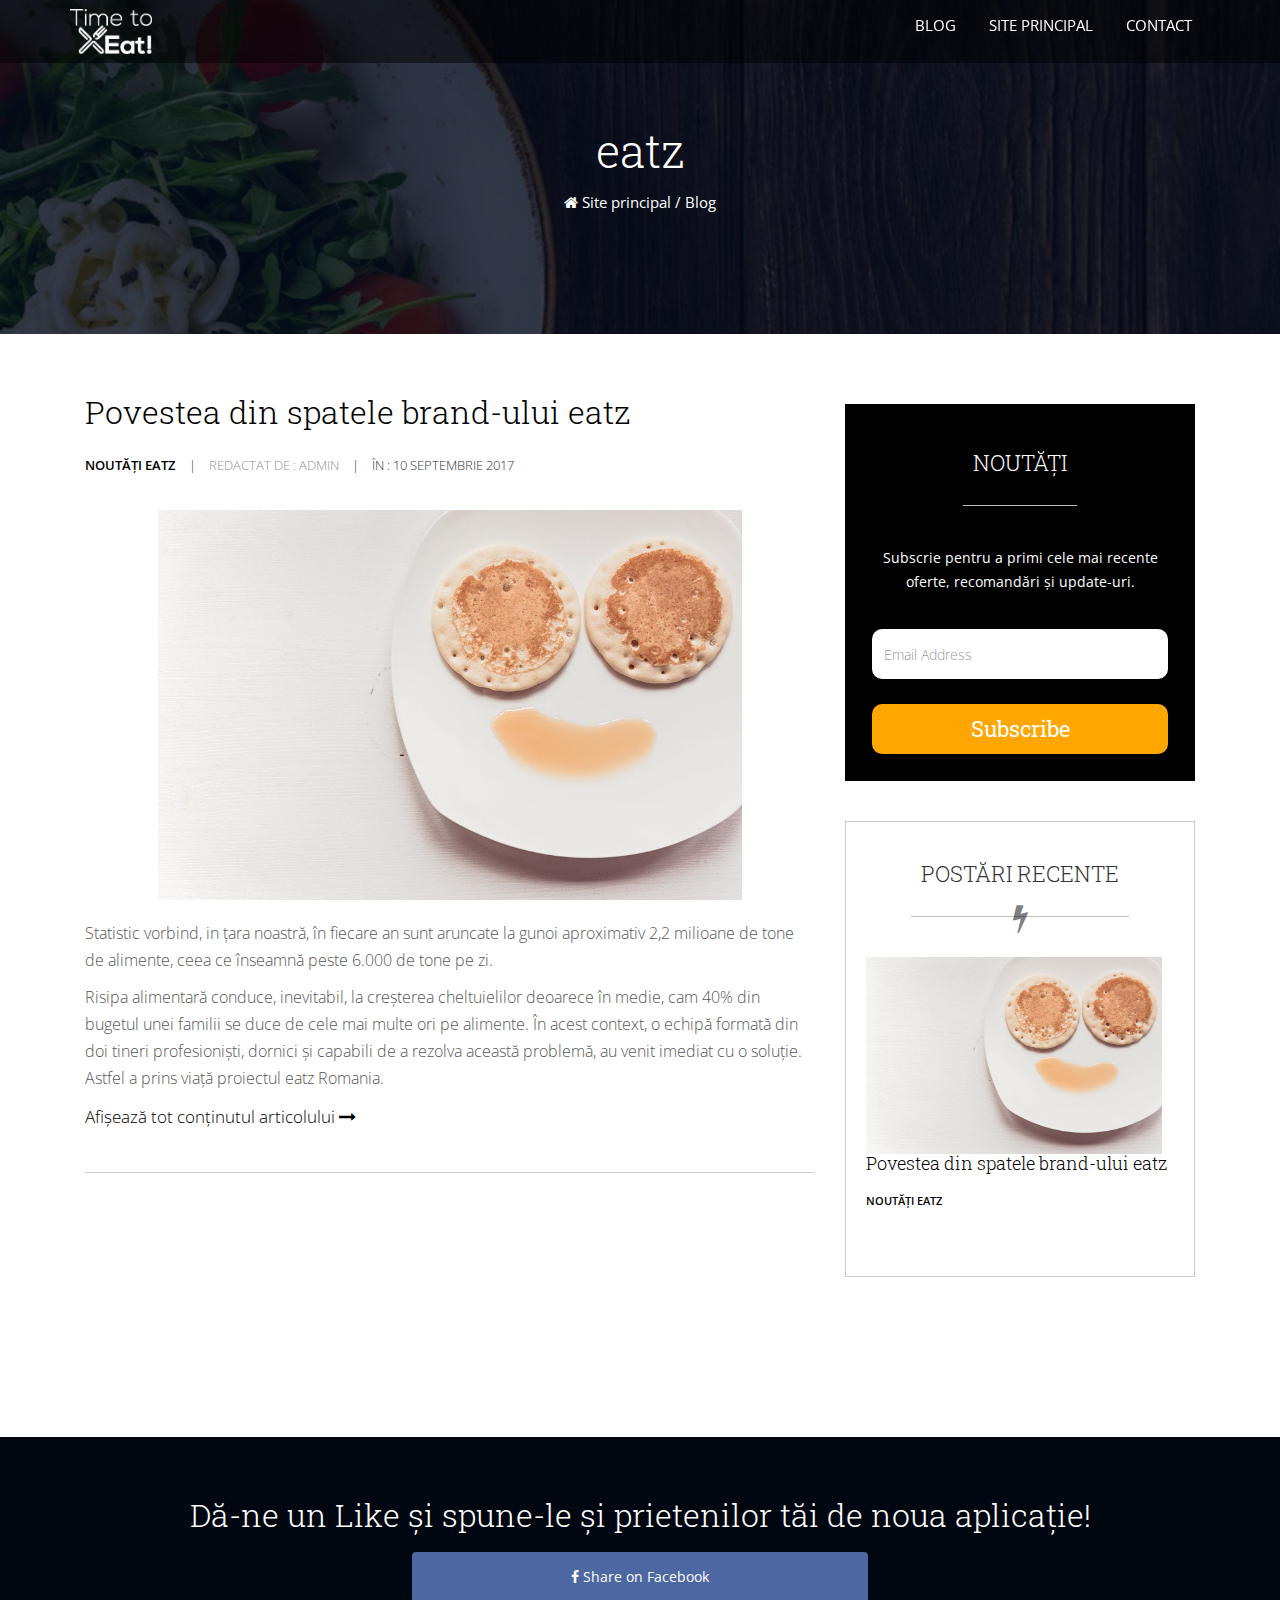
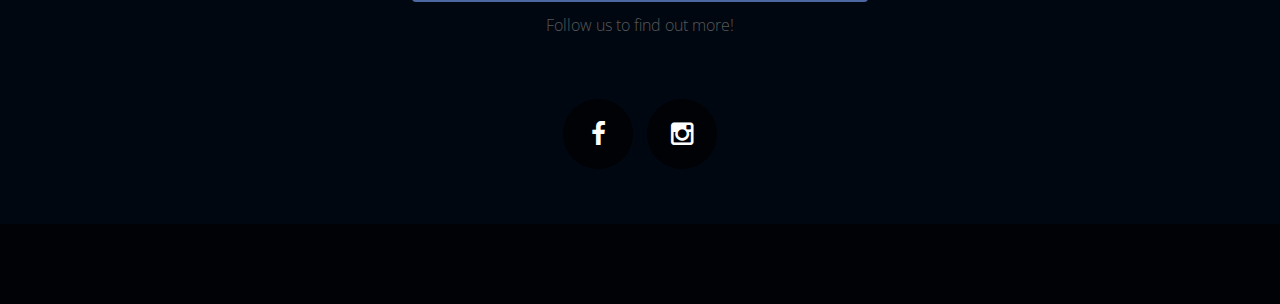
==== commit 417bdff5: "removed sections" ====
--- a/blog/index.html
+++ b/blog/index.html
@@ -6,19 +6,19 @@
     <meta name="viewport" content="width=device-width, initial-scale=1.0">
     <meta name="description" content="">
     <meta name="author" content="">
-    <title>Time to Eat Blog</title>
+    <title>eatz Blog</title>
     
 	<!-- Bootstrap CSS -->
-	<link href="../TimetoEat-css/bootstrap.min.css" rel="stylesheet">
+	<link href="../eatz-css/bootstrap.min.css" rel="stylesheet">
      <!-- CSS Custom -->
-    <link rel="stylesheet" type="text/css" href="../TimetoEat-css/blogStyle.css">
+    <link rel="stylesheet" type="text/css" href="../eatz-css/blogStyle.css">
     
     <!-- favicon Icon -->
     <!--<link rel="shortcut icon" href="images/favicon.ico" type="image/x-icon">
 	<link rel="icon" href="images/favicon.ico" type="image/x-icon">-->
     <!-- CSS Plugins -->
-    <link href="../TimetoEat-css/font-awesome.min.css" rel="stylesheet">
-    <link rel="stylesheet" href="../TimetoEat-css/animate.min.css">
+    <link href="../eatz-css/font-awesome.min.css" rel="stylesheet">
+    <link rel="stylesheet" href="../eatz-css/animate.min.css">
     <!-- Google Fonts -->
 	<link href='https://fonts.googleapis.com/css?family=Roboto+Slab:400,300,700' rel='stylesheet' type='text/css'>
 	<link href='https://fonts.googleapis.com/css?family=Open+Sans:400,600,700' rel='stylesheet' type='text/css'>
@@ -63,7 +63,7 @@
         	<div class="header_top">
         		<div class="col-md-2">
             		<div class="logo_img">
-						<a href="https://www.timetoeat.ro"><img src="../TimetoEat-images/time-to-eat-logo.png" alt="logoimage"></a>
+						<a href="https://www.eatz.ro"><img src="../eatz-images/time-to-eat-logo.png" alt="logoimage"></a>
 					</div>
 				</div>
 					
@@ -82,8 +82,8 @@
 							  <div class="collapse navbar-collapse" id="navbar">
                             
 									<ul class="nav navbar-nav">
-									  <li><a href="https://www.timetoeat.ro/blog"> Blog </a></li>
-									  <li><a href="https://www.timetoeat.ro"> Site principal </a></li>
+									  <li><a href="https://www.eatz.ro/blog"> Blog </a></li>
+									  <li><a href="https://www.eatz.ro"> Site principal </a></li>
 										<li><a href="#bottom"> Contact </a></li>
 									</ul>      
                           		</div>
@@ -105,7 +105,7 @@
 			<div class="col-md-12">
 				<div class="top_banner">
 						<div class="category_m">
-							<h2> Time to Eat</h2>
+							<h2> eatz</h2>
 							
 							<div class="breadcrumb_m">
 									  <ul class="breadcrumbs_m" id="breadcrumbs_m">
@@ -131,11 +131,11 @@
 			
         	<div class="col-md-8">
 				<article class="blog_post">
-					<h4> <a href="https://www.timetoeat.ro/blog"> Povestea din spatele brand-ului Time to Eat </a> </h4>
+					<h4> <a href="https://www.eatz.ro/blog"> Povestea din spatele brand-ului eatz </a> </h4>
 						
 						<div class="blog_category">
 							<ul> 
-								<li> <a href="#">Noutăți Time to Eat </a> </li>
+								<li> <a href="#">Noutăți eatz </a> </li>
 								<li> <a href="#"> </a> </li>
 							</ul>
 						</div>	
@@ -150,17 +150,17 @@
 						</div>
 						
 						<div class="blog_post_img">
-							<a href="#"> <img id="blog-image" src="../TimetoEat-images/edit.jpg" alt="image"> </a>
+							<a href="#"> <img id="blog-image" src="../eatz-images/edit.jpg" alt="image"> </a>
 						</div>
 						<div>
 						<p> 	Statistic vorbind, in țara noastră, în fiecare an sunt aruncate la gunoi aproximativ 2,2 milioane de tone de alimente, ceea ce înseamnă peste 6.000 de tone pe zi.</p>
-							<p>Risipa alimentară conduce, inevitabil, la creșterea cheltuielilor deoarece în medie, cam 40% din bugetul unei familii se duce de cele mai multe ori pe alimente. În acest context, o echipă formată din doi tineri profesioniști, dornici și capabili de a rezolva această problemă, au venit imediat cu o soluție. Astfel a prins viață proiectul Time to Eat Romania.
+							<p>Risipa alimentară conduce, inevitabil, la creșterea cheltuielilor deoarece în medie, cam 40% din bugetul unei familii se duce de cele mai multe ori pe alimente. În acest context, o echipă formată din doi tineri profesioniști, dornici și capabili de a rezolva această problemă, au venit imediat cu o soluție. Astfel a prins viață proiectul eatz Romania.
 						</p>
 						</div>
 					<div id="showHideContent" class="hidden">
-					<p >Probabil vă întrebați cum reușește mai exact Time to Eat să lupte împotriva risipei alimentare și în același timp să ajute consumatorul să economiseasca o bună parte din bugetul alocat alimentației. Este vorba despre o aplicație destinată gurmanzilor și persoanelor care vor să beneficieze de o masă delicioasă la un preț avantajos. În această manieră, Time to Eat va pune la dispoziție utilizatorilor o varietate de restaurante care aplică o reducere substanțială la diferite produse disponibile într-un anumit interval orar, stabilit de către fiecare restaurant în parte. Nu mai rămâne decât ca utilizatorul să aleagă felul de mâncare dorit și să meargă la locația restaurantului pentru a-și ridica comanda.</p>
-    <p >If it is the perfect Time to Eat, nu mai sta pe gânduri, ofertele nu așteaptă!</p>
-    <p >Pentru mai multe informații, te așteptăm pe pagina oficială <a href="https://www.timetoeat.ro">www.timetoeat.ro</a>  </p>
+					<p >Probabil vă întrebați cum reușește mai exact eatz să lupte împotriva risipei alimentare și în același timp să ajute consumatorul să economiseasca o bună parte din bugetul alocat alimentației. Este vorba despre o aplicație destinată gurmanzilor și persoanelor care vor să beneficieze de o masă delicioasă la un preț avantajos. În această manieră, eatz va pune la dispoziție utilizatorilor o varietate de restaurante care aplică o reducere substanțială la diferite produse disponibile într-un anumit interval orar, stabilit de către fiecare restaurant în parte. Nu mai rămâne decât ca utilizatorul să aleagă felul de mâncare dorit și să meargă la locația restaurantului pentru a-și ridica comanda.</p>
+    <p >If it is the perfect eatz, nu mai sta pe gânduri, ofertele nu așteaptă!</p>
+    <p >Pentru mai multe informații, te așteptăm pe pagina oficială <a href="https://www.eatz.ro">www.eatz.ro</a>  </p>
 
 					</div>
 						<a href="javascript:unhide('showHideContent');" id="content" > Afișează tot conținutul articolului <i class="fa fa-long-arrow-right" aria-hidden="true"></i></a>
@@ -210,15 +210,15 @@
 							
 							<div class="recent-detail">
 								<div class="recent-image">
-									<a href="#"> <img src="../TimetoEat-images/edit.jpg" alt="image"> </a>
+									<a href="#"> <img src="../eatz-images/edit.jpg" alt="image"> </a>
 								</div> 
 								
 								<div class="recent-text">
-									<h6> <a href="#"> Povestea din spatele brand-ului Time to Eat </a> </h6>
+									<h6> <a href="#"> Povestea din spatele brand-ului eatz </a> </h6>
 									
 									<div class="blog_category side_category">
 							<ul> 
-								<li> <a href="#">Noutăți Time to Eat </a> </li>
+								<li> <a href="#">Noutăți eatz </a> </li>
 							</ul>
 						</div>
 
@@ -241,7 +241,7 @@
 				
 				<div class="footer_top" id="bottom">
 					<h4>Dă-ne un Like și spune-le și prietenilor tăi de noua aplicație!</h4>
-					<a href="https://www.facebook.com/sharer/sharer.php?s=100&p[url]=https://www.facebook.com/timetoeatnow/&p[images][0]=&p[title]=Cele%20mai%20bune%20oferte%20la%20mancare%20le%20gasesti%20pe%20Time%20to%20Eat[summary]=Noua20%aplicatie20%Time20%to20%Eat20%ofera20%utilizatorilor20%mancare20%la20%reduceri20%de20%pana20%la20%80%20%.20%Descarca20%acum20%de20%pe20%AppStore20%si20%PlayStore."
+					<a href="https://www.facebook.com/sharer/sharer.php?s=100&p[url]=https://www.facebook.com/eatznow/&p[images][0]=&p[title]=Cele%20mai%20bune%20oferte%20la%20mancare%20le%20gasesti%20pe%20Time%20to%20Eat[summary]=Noua20%aplicatie20%Time20%to20%Eat20%ofera20%utilizatorilor20%mancare20%la20%reduceri20%de20%pana20%la20%80%20%.20%Descarca20%acum20%de20%pe20%AppStore20%si20%PlayStore."
 					   target="_blank"
 					   onclick="window.open(this.href,'targetWindow','toolbar=no,location=0,status=no,menubar=no,scrollbars=yes,resizable=yes,width=600,height=250'); return false">
 						<button style="width:40%; margin-top:10px;" type="button" class="btn btn-facebook"><i
@@ -251,8 +251,8 @@
 					<p class="follow-us">Follow us to find out more!</p>
 					
 					<ul>
-						<li> <a href="http://facebook.com/timetoeatnow"> <i class="fa fa-facebook" aria-hidden="true"></i> </a> </li>
-						<li> <a href="https://www.instagram.com/timetoeatromania/"> <i class="fa fa-instagram" aria-hidden="true"></i> </a> </li>
+						<li> <a href="http://facebook.com/eatznow"> <i class="fa fa-facebook" aria-hidden="true"></i> </a> </li>
+						<li> <a href="https://www.instagram.com/eatzromania/"> <i class="fa fa-instagram" aria-hidden="true"></i> </a> </li>
 					</ul>
 				</div>
 				
@@ -276,12 +276,12 @@
 			</div>
 			<div class="modal-body">
 				Multumim pentru abonare!
-				Acum vei fi la curent cu noutatile aplicatiei Time to Eat si vei primi ultimele informatii.
+				Acum vei fi la curent cu noutatile aplicatiei eatz si vei primi ultimele informatii.
 				Nu uita sa dai like paginii de facebook.
 			</div>
 
 			<div class="modal-footer">
-				<a href="https://www.facebook.com/timetoeatnow/">
+				<a href="https://www.facebook.com/eatznow/">
 					<button style="width:40%; margin-bottom:10px;" type="button" class="btn btn-facebook center-block">
 						<i
 								class="fa fa-facebook fa-2 "></i> Facebook Page
@@ -296,11 +296,11 @@
 </body>
 
   <!-- JS Plugins -->
-<script src="../TimetoEat-js/jquery.min.js"></script>
- <script src="../TimetoEat-js/bootstrap.js/bootstrap.min.js"></script>
-  <script src="../TimetoEat-css/animate.min.css"></script>
-    <script src="../TimetoEat-js/jquery.easing.min.js"></script>
-    <script src="../TimetoEat-js/agency.js"></script>
+<script src="../eatz-js/jquery.min.js"></script>
+ <script src="../eatz-js/bootstrap.js/bootstrap.min.js"></script>
+  <script src="../eatz-css/animate.min.css"></script>
+    <script src="../eatz-js/jquery.easing.min.js"></script>
+    <script src="../eatz-js/agency.js"></script>
 
 
 <script type="text/javascript">
@@ -316,7 +316,7 @@
 
     $.ajax({
       type: "POST",
-      url: "https://timetoeat.ro/api/contact/subscribe",
+      url: "https://eatz.ro/api/contact/subscribe",
       contentType: 'application/json',
       data: JSON.stringify(requestBody),
       success: function () {
--- a/eatz-css/blogStyle.css
+++ b/eatz-css/blogStyle.css
@@ -0,0 +1,3001 @@
+@charset "utf-8";
+*::-moz-selection {
+    background: #379EF6 none repeat scroll 0 0;
+    color: #fff;
+}
+
+::-moz-selection {
+    background: #64bb67;
+    color: #fff;
+    text-shadow: none;
+}
+
+::selection {
+    background: #64bb67;
+    color: #fff;
+    text-shadow: none;
+}
+
+body {
+    background: #fff;
+    font-family: 'Open Sans', sans-serif;
+    font-size: 16px;
+    line-height: 30px;
+    overflow-x: hidden;
+    position: relative;
+    font-weight: 300;
+}
+
+section {
+    clear: both;
+    padding: 110px 0;
+}
+
+h1, h2, h3, h4, h5, h6 {
+    font-family: 'Roboto Slab', serif;
+}
+
+h1 {
+    font-size: 66px;
+}
+
+h2 {
+    font-size: 46px;
+}
+
+h3 {
+    font-size: 36px;
+}
+
+h4 {
+    font-size: 32px;
+}
+
+h5 {
+    font-size: 26px;
+}
+
+h6 {
+    font-size: 22px;
+}
+
+p {
+    font-size: 16px;
+    color: #585858;
+    line-height: 27px;
+}
+
+.logo {
+    max-width: 50%;
+}
+
+.section_sub_btn {
+}
+
+.secondary-bg {
+    background-color: #010a1c;
+}
+
+.primary-bg {
+    background-color: #fff;
+}
+
+.third-bg {
+    background-color: #000711;
+}
+
+.fourth-bg {
+    background-color: #000205;
+}
+
+.fifth-bg {
+    background-color: #f0efef;
+}
+
+a {
+    transition-duration: 0.3s;
+    -moz-transition-duration: 0.3s;
+    -o-transition-duration: 0.3s;
+    -webkit-transition-duration: 0.3s;
+    -ms-transition-duration: 0.3s;
+    text-decoration: none;
+}
+
+a:hover {
+    text-decoration: none;
+}
+
+.padding_bottom_none {
+    padding-bottom: 0px;
+}
+
+.padding_bottom_50 {
+    padding-bottom: 50px;
+}
+
+.padding_none {
+    padding: 0;
+}
+
+.clear {
+    clear: both;
+}
+
+img {
+    max-width: 100%;
+}
+
+.section_heading.primary-bg > a {
+    text-decoration: none;
+}
+
+.section_heading.secondary-bg.recent_post > a {
+    text-decoration: none;
+}
+
+.container {
+    position: relative;
+    z-index: 1;
+}
+
+.modal-dialog {
+    z-index: 99999;
+}
+
+header {
+    background: rgba(0, 0, 0, 0.5);
+    margin: 0 auto;
+    padding: 0;
+}
+
+.logo_img {
+    padding: 9px 0;
+    width: 50%;
+}
+
+.dropdown .dropdown-toggle::after {
+    content: "";
+    font-family: fontawesome;
+    font-size: 10px;
+    font-weight: 400;
+    margin: 0 3px;
+    position: absolute;
+}
+
+.dropdown .dropdown-toggle {
+    position: relative;
+}
+
+.navbar.navbar-default, #navbar.collapse.navbar-collapse {
+    background-color: transparent;
+}
+
+.navbar {
+    border: 0 solid hsla(0, 0%, 0%, 0);
+    margin-bottom: 0;
+    position: relative;
+}
+
+.collapse.navbar-collapse {
+    background: hsl(0, 0%, 0%) none repeat scroll 0 0;
+    margin: 0 auto;
+    text-align: right;
+}
+
+.navbar ul.nav.navbar-nav {
+    float: none;
+    text-align: center;
+}
+
+.navbar ul.nav.navbar-nav {
+    display: inline-block;
+    float: none;
+    vertical-align: middle;
+}
+
+.navbar ul.nav.navbar-nav li {
+    margin: 0;
+    padding: 0 5px;
+}
+
+.navbar ul.nav.navbar-nav li:first-child {
+    border-left: 0px;
+}
+
+.navbar ul.nav.navbar-nav li:last-child {
+    border-right: 0px;
+}
+
+.navbar ul.nav.navbar-nav li a {
+    color: hsl(0, 0%, 100%);
+    font-family: "Open Sans", sans-serif;
+    font-size: 15px;
+    font-weight: 400;
+    padding-left: 10px;
+    padding-right: 13px;
+    text-transform: uppercase;
+}
+
+.navbar ul.nav.navbar-nav li a:hover {
+    background-color: #379EF6;
+    color: #fff;
+}
+
+.navbar ul.nav.navbar-nav li.active a {
+    background-color: #379EF6;
+    color: #fff;
+}
+
+.navbar-collapse {
+    overflow-x: visible;
+    padding-left: 0;
+    padding-right: 0;
+}
+
+@media (min-width: 990px) {
+    .navbar-collapse {
+        display: inline-block;
+    }
+}
+
+section.post_blog_bg {
+    padding: 10px 0 60px;
+}
+
+.blog_category > ul {
+    margin: 0;
+    padding: 0;
+}
+
+.blog_category li {
+    display: inline-block;
+    font-size: 13px;
+    font-weight: 300;
+    list-style: outside none none;
+    text-transform: uppercase;
+}
+
+.blog_category {
+    display: inline-block;
+    float: left;
+}
+
+.blog_text > ul {
+    margin: 0;
+    padding: 0;
+}
+
+.blog_text li {
+    display: inline;
+    font-size: 13px;
+    font-weight: 300;
+    list-style: outside none none;
+    padding: 0 0 0 10px;
+    text-transform: uppercase;
+}
+
+.blog_text li a {
+    font-size: 13px;
+    font-weight: 300;
+    color: #949393;
+    text-transform: uppercase;
+}
+
+.blog_text li a:hover {
+    color: #379EF6;
+}
+
+.blog_post > h4 {
+    padding-bottom: 10px;
+}
+
+.blog_post_img {
+    padding-top: 20px;
+    margin: 10px 0 20px;
+}
+
+.blog_post {
+    border-bottom: 1px solid hsl(0, 0%, 80%);
+    padding: 40px 0;
+}
+
+.blog_post > p {
+    font-family: open sans;
+    font-size: 17px;
+    font-weight: 400;
+    margin: 0 0 15px;
+}
+
+.blog_post > a {
+    color: hsl(0, 0%, 0%);
+    font-size: 17px;
+    font-weight: 300;
+}
+
+.blog_post > a:hover {
+    color: #379EF6;
+}
+
+.blog_category li a {
+    color: hsl(0, 0%, 0%);
+    font-weight: 600;
+}
+
+.blog_category li a:hover {
+    color: #379EF6;
+}
+
+.blog_post h4 a {
+    color: hsl(0, 0%, 0%);
+    font-weight: 300;
+}
+
+article.blog_post:last-child {
+    border-bottom: medium none;
+}
+
+.page-numbers {
+    clear: both;
+    margin: 30px auto;
+    padding: 0;
+}
+
+.page-numbers li {
+    display: inline-block;
+    list-style: outside none none;
+}
+
+.page-numbers li:hover a, .page-numbers li:hover span, .page-numbers li .current {
+    background-color: #379EF6;
+    color: hsl(0, 0%, 100%);
+    border-radius: 10px;
+}
+
+.page-numbers li a, .page-numbers li span {
+    color: hsl(0, 0%, 0%);
+    display: inline-block;
+    font-size: 15px;
+    font-weight: 400;
+    margin-right: 5px;
+    padding: 4px 15px;
+    text-decoration: none;
+}
+
+.page-numbers li a, .page-numbers li span {
+    color: hsl(0, 0%, 0%);
+    display: inline-block;
+    font-size: 15px;
+    font-weight: 400;
+    margin-right: 5px;
+    padding: 1px 12px;
+    text-decoration: none;
+}
+
+.side_bar_heading {
+    text-align: center;
+}
+
+.side_bar_heading h6 {
+    border-bottom: 1px solid hsl(0, 0%, 75%);
+    display: inline-block;
+    font-weight: 300;
+    line-height: 64px;
+    margin-bottom: 40px;
+    margin-top: 0;
+    padding: 0 10px 10px;
+    position: relative;
+    text-transform: uppercase;
+}
+
+.side_bar_heading h6::after {
+    bottom: -34px;
+    content: "";
+    font-family: fontawesome;
+    font-size: 30px;
+    left: 0;
+    margin: 0 auto;
+    position: absolute;
+    right: 0;
+    color: rgba(0, 0, 0, 0.5);
+}
+
+.side_bar_sub_heading h6 {
+    border-bottom: 1px solid hsl(0, 0%, 75%);
+    display: inline-block;
+    font-weight: 300;
+    line-height: 64px;
+    margin-bottom: 40px;
+    margin-top: 0;
+    padding: 0 10px 10px;
+    position: relative;
+    text-transform: uppercase;
+    color: #fff;
+}
+
+.side_bar_sub_heading h6::after {
+    bottom: -34px;
+    font-family: fontawesome;
+    font-size: 30px;
+    left: 0;
+    margin: 0 auto;
+    position: absolute;
+    right: 0;
+    color: rgba(255, 255, 255, 0.5);
+}
+
+.news_sletter p {
+    font-size: 14px;
+    font-weight: 400;
+    line-height: 24px;
+    color: hsl(0, 0%, 100%);
+}
+
+.news_sletter {
+    background: hsl(0, 0%, 0%) none repeat scroll 0 0;
+    padding: 27px;
+    margin-bottom: 40px;
+    text-align: center;
+}
+
+.blog_form .form-control {
+    border: medium none;
+    border-radius: 10px;
+    box-shadow: none;
+    height: 50px;
+}
+
+.search_btn-3 .btn-default {
+    background: hsl(39, 100%, 50%) none repeat scroll 0 0;
+    border: medium none;
+    border-radius: 10px;
+    color: hsl(0, 0%, 100%);
+    font-family: roboto slab;
+    font-size: 22px;
+    height: 50px;
+    width: 100%;
+}
+
+.side_blog_bg {
+    padding: 60px 0 60px;
+}
+
+.sidebar_wrap {
+    border: 1px solid hsl(0, 0%, 80%);
+    padding: 20px;
+    margin-bottom: 40px;
+}
+
+.recent-detail {
+    border-bottom: 1px solid hsl(0, 0%, 80%);
+    margin-bottom: 20px;
+    overflow: hidden;
+    padding-bottom: 20px;
+}
+
+.recent-image {
+    float: left;
+    padding: 0 12px 0 0;
+}
+
+.recent-text h6 {
+    color: hsl(0, 0%, 0%);
+    font-size: 18px;
+    font-weight: 300;
+    margin: 0;
+    padding: 0 0 10px;
+}
+
+.blog_category.side_category {
+    display: inline-block;
+    float: left;
+}
+
+.blog_category.side_category li {
+    font-size: 11px;
+}
+
+.recent-detail:last-child {
+    border-bottom: medium none;
+}
+
+.category-detail > ul {
+    margin: 0 auto 30px;
+    padding: 0;
+}
+
+.category-detail li {
+    border-bottom: 1px dashed hsl(0, 0%, 80%);
+    list-style: outside none none;
+    margin: 0 20px 0 20px;
+    padding: 10px 0;
+}
+
+.category-detail span {
+    float: right;
+}
+
+.category-detail i {
+    padding-right: 5px;
+}
+
+.category-detail li:last-child {
+    border-bottom: medium none;
+}
+
+.category-detail li a {
+    color: hsl(0, 0%, 0%);
+    font-size: 15px;
+}
+
+.category-detail li a:hover {
+    color: #ffa200;
+}
+
+.tag-detail ul {
+    margin: 0 auto 30px;
+    padding: 0;
+}
+
+.tag-detail li {
+    display: inline-block;
+    list-style: outside none none;
+    padding: 3px 0px;
+}
+
+.tag-detail li a {
+    background: #379EF6 none repeat scroll 0 0;
+    border-radius: 10px;
+    color: hsl(0, 0%, 100%);
+    font-size: 14px;
+    font-weight: 300;
+    padding: 5px 18px;
+}
+
+.recent-text a {
+    color: hsl(0, 0%, 0%);
+}
+
+.recent-text a:hover {
+    color: #379EF6;
+}
+
+.blog_post h4 a:hover {
+    color: #379EF6;
+}
+
+.tag-detail li a:hover {
+    background: #d7232d;
+}
+
+article.blog_post {
+    margin: 0;
+}
+
+.form-group.blog_form {
+    margin: 0;
+    padding: 25px 0;
+}
+
+.logo_bar {
+    padding: 10px 0;
+}
+
+.logo_bar > ul {
+    display: inline-block;
+    float: right;
+    margin: 0;
+    padding: 0;
+}
+
+.logo_bar li a {
+    border: 1px solid hsl(0, 0%, 100%);
+    color: hsl(0, 0%, 100%);
+    padding: 5px 30px;
+    font-size: 15px;
+    line-height: 27px;
+    font-weight: 300;
+}
+
+.logo_bar li {
+    list-style: none;
+    display: inline-block;
+}
+
+.logo_bar li a:hover {
+    background: #ffa200;
+    color: #fff;
+}
+
+section.coming_soon_bg {
+    background: hsl(221, 93%, 6%) url("../eatz-images/bg-1.jpg") no-repeat fixed 0 0/cover;
+    position: relative;
+    padding: 60px 0 160px;
+}
+
+section.coming_soon_bg:after {
+    position: absolute;
+    top: 0px;
+    left: 0px;
+    right: 0px;
+    height: 100%;
+    width: 100%;
+    content: "";
+    background: rgba(1, 10, 28, 0.8);
+}
+
+.coming_soon_detail {
+    width: 80%;
+}
+
+.coming_soon_detail h2 {
+    color: hsl(0, 0%, 100%);
+    font-weight: 400;
+    line-height: 65px;
+}
+
+#defaultCountdown {
+    margin: 0 auto;
+    padding: 10px 0 40px;
+    text-align: left;
+}
+
+#defaultCountdown .countdown-section {
+    display: inline-block;
+    height: 144px;
+    list-style: outside none none;
+    margin: 0 30px 0 auto;
+    padding: 30px 0;
+    text-align: center;
+    width: 104px;
+}
+
+#defaultCountdown .countdown-section .countdown-period {
+    color: hsl(0, 0%, 100%);
+    display: block;
+    font-size: 18px;
+    font-weight: 400;
+    line-height: 50px;
+    text-align: center;
+    font-weight: 400;
+    font-family: roboto slab;
+}
+
+#defaultCountdown .countdown-section .countdown-amount {
+    border: 2px solid #ffa200;
+    border-radius: 100px;
+    color: hsl(0, 0%, 100%);
+    display: block;
+    font-size: 36px;
+    font-weight: 400;
+    line-height: 33px;
+    padding: 35px 0;
+    text-align: center;
+    font-family: roboto slab;
+}
+
+.email_field .form-control {
+    border: 1px solid hsl(0, 0%, 80%);
+    border-radius: 10px;
+    box-shadow: none;
+    color: hsl(0, 0%, 0%);
+    font-size: 18px;
+    font-weight: 300;
+    height: 55px;
+    margin: 0 auto;
+    position: relative;
+    width: 50%;
+    float: left;
+}
+
+.search_btn-2 {
+    bottom: -35px;
+    position: absolute;
+    right: 240px;
+}
+
+.search_btn-2 .btn.btn-default {
+    background: #379EF6 none repeat scroll 0 0;
+    border: medium none;
+    border-radius: 0 10px 10px 0;
+    color: hsl(0, 0%, 100%);
+    font-family: roboto slab;
+    font-size: 22px;
+    font-weight: 500;
+    line-height: 29px;
+    margin: 10px 0 35px;
+    padding: 13px 40px;
+}
+
+.coming_soon_footer {
+    background: hsla(0, 0%, 0%, 0.5) none repeat scroll 0 0;
+    bottom: 0;
+    padding: 15px 0 5px;
+    position: absolute;
+    width: 100%;
+}
+
+.coming_soon_footer ul {
+    float: right;
+    margin: 0;
+    padding: 0;
+}
+
+.coming_soon_footer li {
+    display: inline-block;
+    list-style: outside none none;
+}
+
+.coming_soon_footer p {
+    color: hsl(0, 0%, 100%);
+    display: inline-block;
+    font-size: 17px;
+}
+
+.coming_soon_footer a {
+    color: hsl(0, 0%, 100%);
+    font-size: 22px;
+    padding: 0 10px;
+}
+
+.coming_soon_footer a:hover {
+    color: #ffa200;
+}
+
+section.error_top_bg {
+    background: hsl(220, 93%, 6%) url(../eatz-images/img.jpeg) no-repeat fixed 0 0/cover;
+    position: relative;
+}
+
+section.error_top_bg:after {
+    position: absolute;
+    top: 0px;
+    left: 0px;
+    right: 0px;
+    height: 100%;
+    width: 100%;
+    content: "";
+    background: rgba(1, 10, 28, 0.8);
+}
+
+.category_m {
+    text-align: center;
+    margin: 0 auto;
+}
+
+.category_m > h2 {
+    color: #fff;
+    font-weight: 300;
+    line-height: 40px;
+}
+
+ul.breadcrumbs_m {
+    margin: 0;
+    padding: 0;
+}
+
+.breadcrumb_m {
+    border-radius: 0;
+    list-style: outside none none;
+    margin-bottom: 0;
+    right: 0;
+    top: 0;
+}
+
+#breadcrumbs_m > li {
+    font-size: 15px;
+    font-weight: 400;
+    line-height: 44px;
+    list-style: outside none none;
+    display: inline-block;
+    color: #fff;
+}
+
+#breadcrumbs_m a {
+    color: #fff;
+    text-decoration: none;
+}
+
+#breadcrumbs_m a:hover {
+    color: #f69712;
+}
+
+.error_detail {
+    text-align: center;
+}
+
+.text_404 {
+    width: 49%;
+    float: left;
+    margin: 0 auto;
+}
+
+.text_404 h1 {
+    font-size: 202px;
+    font-weight: 300;
+    margin: 0;
+    padding-bottom: 50px;
+}
+
+.not_found {
+    width: 49%;
+    float: left;
+    margin: 0 auto;
+}
+
+.not_found h2 {
+    font-size: 132px;
+    font-weight: 300;
+    line-height: 45px;
+}
+
+.not_found h3 {
+    font-size: 50px;
+    font-weight: 300;
+    line-height: 45px;
+    padding-bottom: 30px;
+}
+
+.error_detail h3 {
+    font-weight: 300;
+    margin: 0 0 40px;
+}
+
+.error_form .form-control {
+    border: 1px solid hsl(0, 0%, 80%);
+    border-radius: 10px;
+    box-shadow: none;
+    color: hsl(0, 0%, 0%);
+    font-size: 18px;
+    font-weight: 300;
+    height: 55px;
+    width: 49%;
+    margin: 0 auto;
+    position: relative;
+}
+
+.search_btn .btn.btn-default {
+    background: #379EF6 none repeat scroll 0 0;
+    border: 1px solid hsl(0, 0%, 100%);
+    border-radius: 10px;
+    color: hsl(0, 0%, 100%);
+    font-family: roboto slab;
+    font-size: 22px;
+    font-weight: 500;
+    line-height: 29px;
+    margin: 10px 0 35px;
+    padding: 10px 30px;
+}
+
+.search_btn {
+    bottom: -13px;
+    left: 344px;
+    position: absolute;
+    right: 0;
+}
+
+.about_us_img {
+    float: left;
+    text-align: center;
+    margin: 0 auto;
+    position: relative;
+}
+
+.about_us_detail > ul {
+    margin: 0;
+    padding: 0;
+}
+
+.about_us_detail li {
+    display: inline-block;
+    float: left;
+    font-size: 13px;
+    line-height: 20px;
+    list-style: outside none none;
+    margin: 0 20px 40px 0;
+    width: 47%;
+}
+
+.about_us_detail i {
+    font-size: 30px;
+    padding-right: 10px;
+    color: #ffa200;
+}
+
+.about_us_detail {
+    margin-top: 50px;
+    overflow: hidden;
+}
+
+.app_screenshot {
+    float: left;
+    padding: 10px;
+    width: 25%;
+}
+
+.panel-group .panel {
+    -moz-border-bottom-colors: none;
+    -moz-border-left-colors: none;
+    -moz-border-right-colors: none;
+    -moz-border-top-colors: none;
+    background: hsla(0, 0%, 0%, 0) none repeat scroll 0 0;
+    border-color: #e5e5e5;
+    border-image: none;
+    border-radius: 0;
+    border-style: none none solid;
+    border-width: medium medium 1px;
+    box-shadow: none;
+    margin-bottom: 26px;
+    padding: 20px 0;
+}
+
+.panel-heading {
+    position: relative;
+    padding: 0;
+}
+
+.panel-title a {
+    background-color: hsl(0, 0%, 100%);
+    color: hsl(0, 0%, 0%);
+    display: block;
+    font-size: 24px;
+    line-height: 30px;
+    padding: 10px 10px 10px 60px;
+    text-decoration: none;
+    font-weight: 400;
+}
+
+.panel-title a.collapsed {
+    background-color: hsl(0, 0%, 100%);
+    color: hsl(0, 0%, 0%);
+}
+
+.font-icon-m {
+    float: left;
+    left: 0;
+    position: absolute;
+    top: 0;
+}
+
+.font-icon-m i.fa {
+    background-color: hsl(0, 0%, 100%);
+    color: hsl(0, 0%, 0%);
+    font-size: 24px;
+    height: 50px;
+    line-height: 39px;
+    padding: 7px;
+    text-align: center;
+    width: 47px;
+}
+
+.panel-title a.collapsed .fa-plus-circle {
+    display: block;
+}
+
+.panel-title a .fa-plus-circle {
+    display: none;
+}
+
+.panel-title a .fa-minus-circle {
+    display: block;
+}
+
+.panel-title a.collapsed .fa-minus-circle {
+    display: none;
+}
+
+.panel-body {
+    background-color: hsl(0, 0%, 100%);
+    padding: 20px 0 0 60px;
+}
+
+.panel-body p {
+    color: hsl(0, 1%, 33%);
+    margin-bottom: 20px;
+}
+
+#accordion1.panel-group {
+    margin-bottom: 90px;
+}
+
+.screenshot_slider {
+    overflow: hidden;
+    margin: 0 auto;
+    text-align: center;
+    margin-bottom: 100px;
+}
+
+section.top_banner_bg {
+    background: hsl(220, 93%, 6%) url("../eatz-images/img.jpeg") no-repeat fixed 0 0/cover;
+    padding-bottom: 0;
+    position: relative;
+}
+
+section.top_banner_bg:after {
+    position: absolute;
+    top: 0px;
+    left: 0px;
+    right: 0px;
+    height: 100%;
+    width: 100%;
+    content: "";
+    background: rgba(1, 10, 28, 0.8);
+}
+
+.present {
+    position: relative;
+    z-index: 2;
+}
+
+.present_img {
+    position: relative;
+    z-index: 2;
+}
+
+.present h1 {
+    font-size: 54px;
+    font-weight: 300;
+    color: #fff;
+    line-height: 76px;
+    padding-bottom: 120px;
+}
+
+.present h5 {
+    font-weight: 300;
+    color: #fff;
+}
+
+.present h4 {
+    font-weight: 300;
+    color: #fff;
+}
+
+.present span {
+    color: hsl(208, 91%, 59%);
+    font-weight: 700;
+}
+
+.present b {
+    color: hsl(208, 91%, 59%);
+    font-weight: 700;
+}
+
+.section_btn .btn.btn-default {
+    background: hsl(357, 73%, 49%) none repeat scroll 0 0;
+    border: 0 none;
+    border-radius: 10px;
+    box-shadow: 5px 5px 5px hsla(0, 0%, 0%, 0.2);
+    color: hsl(0, 0%, 100%);
+    font-size: 30px;
+    font-weight: 600;
+    line-height: 64px;
+    margin: 40px 5px 0;
+    padding: 5px 35px;
+    text-shadow: 1px 1px 1px hsl(0, 0%, 0%);
+    font-family: roboto slab;
+}
+
+.section_btn > span .btn.btn-default {
+    background: #379ef6;
+}
+
+.present_img {
+    position: relative;
+}
+
+.section_btn > span .btn.btn-default:hover {
+    background: #379ef6 none repeat scroll 0 0;
+}
+
+.section_heading {
+    text-align: center;
+    padding-bottom: 30px;
+}
+
+.section_heading h2 {
+    border-bottom: 1px solid hsl(0, 0%, 75%);
+    display: inline-block;
+    font-weight: 300;
+    line-height: 64px;
+    margin-bottom: 30px;
+    margin-top: 0;
+    padding: 0 10px 10px;
+    position: relative;
+}
+
+.section_heading h2::after {
+    bottom: -34px;
+    font-family: fontawesome;
+    font-size: 30px;
+    left: 0;
+    margin: 0 auto;
+    position: absolute;
+    right: 0;
+    color: rgba(0, 0, 0, 0.5);
+}
+
+.section_heading h {
+    font-weight: 300;
+    line-height: 45px;
+    margin: 0;
+    padding: 0 0 50px;
+    color: #555454;
+}
+
+.features_detail > ul {
+    margin: 0;
+    padding: 0;
+}
+
+.features_detail li:nth-child(2n) {
+    border-right: 0 none;
+    padding-left: 18px;
+    text-align: left;
+}
+
+.features_detail li:nth-last-child(2) {
+    border-bottom: 0 none;
+}
+
+.features_detail li:nth-child(2n) {
+    border-right: 0 none;
+    padding-left: 18px;
+    text-align: left;
+}
+
+.features_detail li:last-child {
+    border-bottom: 0 none;
+}
+
+.features_detail li {
+    border-bottom: 1px solid #bfbfbf;
+    display: inline-block;
+    font-size: 13px;
+    font-weight: 300;
+    line-height: 20px;
+    list-style: outside none none;
+    margin-bottom: 20px;
+    padding: 10px 20px 30px 0;
+    text-align: right;
+    width: 49%;
+    color: #555454;
+}
+
+.features_detail i {
+    font-size: 28px;
+    color: #379EF6;
+}
+
+.features_detail h5 {
+    color: hsl(0, 1%, 33%);
+    font-weight: 400;
+    line-height: 47px;
+}
+
+.features_img {
+    text-align: right;
+}
+
+.features_detail {
+    margin-top: 100px;
+}
+
+.section_heading.section_heading_2 h2 {
+    border-bottom: 1px solid rgba(255, 255, 255, 0.5);
+    display: inline-block;
+    font-weight: 300;
+    line-height: 64px;
+    margin-bottom: 60px;
+    padding: 0 10px 10px;
+    position: relative;
+    color: #fff;
+}
+
+.section_heading.section_heading_2 h2::after {
+    bottom: -34px;
+    font-family: fontawesome;
+    font-size: 30px;
+    left: 0;
+    margin: 0 auto;
+    position: absolute;
+    right: 0;
+    color: rgba(255, 255, 255, 0.5);
+}
+
+.section_heading.section_heading_2 h4 {
+    font-weight: 300;
+    line-height: 45px;
+    margin: 0;
+    padding: 0 0 50px;
+    color: #fff;
+}
+
+.services_img {
+    float: left;
+    padding: 63px 10px 0 0;
+}
+
+.services_detail span {
+    border: 2px solid #81cbff;
+    border-radius: 100%;
+    color: #81cbff;
+    display: inline-block;
+    float: left;
+    font-size: 30px;
+    padding: 30px 32px;
+}
+
+.services_detail h5 {
+    color: #fff;
+    display: inline-block;
+    float: left;
+    line-height: 47px;
+    margin: 0;
+    padding: 0 20px 5px;
+}
+
+.services_detail p {
+    color: hsl(0, 0%, 100%);
+    float: left;
+    font-size: 13px;
+    font-weight: 300;
+    line-height: 20px;
+    padding: 0 0 0 20px;
+    width: 74%;
+}
+
+.services_detail > ul {
+    margin: 0;
+    padding: 0;
+}
+
+.services_detail {
+    margin-left: 45px;
+    margin-top: 45px;
+}
+
+.services_detail li {
+    margin-bottom: 30px;
+    overflow: hidden;
+}
+
+.services_detail span i {
+    -webkit-transition: all 0.5s ease;
+    -moz-transition: all 0.5s ease;
+    -o-transition: all 0.5s ease;
+    -ms-transition: all 0.5s ease;
+    transition: all 0.5s ease;
+}
+
+.services_detail span i:hover {
+    border-radius: 50%;
+    -webkit-transform: rotate(360deg);
+    -moz-transform: rotate(360deg);
+    -o-transform: rotate(360deg);
+    -ms-transform: rotate(360deg);
+    transform: rotate(360deg);
+}
+
+section.our_service_bg {
+    background: url(../eatz-images/services_bg.png) repeat scroll 0 0;
+    position: relative;
+}
+
+section.our_service_bg:after {
+    position: absolute;
+    top: 0px;
+    left: 0px;
+    right: 0px;
+    height: 100%;
+    width: 100%;
+    content: "";
+    background: rgba(1, 10, 28, 0.8);
+}
+
+.how_it_work_m {
+    margin-top: 50px;
+}
+
+.how_it_work_m i {
+    font-size: 46px;
+    line-height: 50px;
+    color: #379EF6;
+}
+
+.how_it_work_m.text-right h5 {
+    color: #555454;
+    line-height: 50px;
+    padding-bottom: 15px;
+    position: relative;
+}
+
+.how_it_work_m.text-right h5::after {
+    border-bottom: 1px solid #379EF6;
+    bottom: 0;
+    color: #379EF6;
+    content: "";
+    position: absolute;
+    right: -60px;
+    width: 60%;
+    z-index: 1;
+}
+
+.how_it_work_m.text-right h5::before {
+    content: "";
+    font-family: fontawesome;
+    font-size: 16px;
+    position: absolute;
+    right: -69px;
+    top: 38px;
+    z-index: 1;
+    color: #379EF6;
+}
+
+.how_it_work_m p {
+    font-size: 14px;
+    font-weight: 300;
+    margin: 0;
+    padding: 8px 0;
+    color: #555454;
+}
+
+.workng_img {
+    margin: 0 auto;
+    text-align: center;
+}
+
+.how_it_work_m.text-left h5 {
+    color: #555454;
+    line-height: 50px;
+    padding-bottom: 15px;
+    position: relative;
+}
+
+.how_it_work_m.text-left h5::after {
+    border-bottom: 0.5px solid #379EF6;
+    bottom: 0;
+    content: "";
+    position: absolute;
+    left: -60px;
+    width: 60%;
+    z-index: 1;
+    color: #379EF6;
+}
+
+.how_it_work_m.text-left h5::before {
+    content: "";
+    font-family: fontawesome;
+    font-size: 16px;
+    position: absolute;
+    left: -69px;
+    top: 38px;
+    z-index: 1;
+    color: #379EF6;
+}
+
+.table-1 {
+    background: hsl(0, 0%, 100%) none repeat scroll 0 0;
+    border-radius: 10px;
+    overflow: hidden;
+    position: relative;
+    text-align: center;
+}
+
+.discount > p {
+    color: hsl(0, 0%, 100%);
+    font-size: 14px;
+    font-weight: 300;
+    margin: 0;
+}
+
+.discount {
+    background: #d7232d none repeat scroll 0 0;
+    left: -30px;
+    padding: 5px 35px;
+    position: absolute;
+    top: 10px;
+    transform: rotate(-43deg);
+}
+
+.table-1 h3 {
+    font-size: 44px;
+    font-weight: 300;
+    margin: 0;
+    padding: 20px 0;
+}
+
+.price_month {
+    background: hsl(0, 2%, 89%) none repeat scroll 0 0;
+    padding: 10px 0;
+}
+
+.round {
+    background: hsl(0, 0%, 100%) none repeat scroll 0 0;
+    border: none;
+    border-radius: 100px;
+    display: table;
+    margin: 0 auto;
+    padding: 31px 24px;
+}
+
+.round > h3 {
+    font-size: 44px;
+    font-weight: 700;
+    line-height: 15px;
+    padding: 0 0 15px;
+}
+
+.round span p {
+    font-size: 18px;
+    font-weight: 300;
+    margin: 0;
+}
+
+.table-1 > ul {
+    margin: 25px 0;
+    padding: 0;
+}
+
+.table-1 li {
+    border-bottom: 1px dashed #e3e2e2;
+    color: hsl(0, 0%, 0%);
+    font-size: 20px;
+    font-weight: 300;
+    list-style: outside none none;
+    margin: 0 40px;
+    padding: 10px 20px;
+}
+
+.section_sub_btn .btn.btn-default {
+    background: #379EF6 none repeat scroll 0 0;
+    border: 0 none;
+    border-radius: 10px;
+    color: hsl(0, 0%, 100%);
+    font-family: roboto slab;
+    font-size: 22px;
+    font-weight: 500;
+    line-height: 35px;
+    margin: 10px 0 35px;
+    padding: 10px 30px;
+}
+
+.price_month_m {
+    background: #d7232d none repeat scroll 0 0;
+    padding: 10px 0;
+}
+
+section.price_table_bg {
+    background: url(../eatz-images/price_table_bg.png) repeat scroll 0 0;
+    position: relative;
+}
+
+section.price_table_bg:after {
+    position: absolute;
+    top: 0px;
+    left: 0px;
+    right: 0px;
+    height: 100%;
+    width: 100%;
+    content: "";
+    background: rgba(1, 10, 28, 0.8);
+}
+
+.member_name > h5 {
+    margin: 0;
+}
+
+.member_name {
+    border: 1px solid hsl(0, 0%, 80%);
+    padding: 25px 0;
+    text-align: center;
+}
+
+.member_name > h5 {
+    margin: 0;
+    font-size: 24px;
+    font-weight: 500;
+    line-height: 27px;
+}
+
+.member_name > p {
+    color: #379EF6;
+    font-weight: 600;
+    line-height: 25px;
+    margin: 0;
+    padding: 5px 0;
+}
+
+section.testimonial_bg {
+    background: url(../eatz-images/testi_bg.png) repeat scroll 0 0;
+    position: relative;
+}
+
+section.testimonial_bg:after {
+    position: absolute;
+    top: 0px;
+    left: 0px;
+    right: 0px;
+    height: 100%;
+    width: 100%;
+    content: "";
+    background: rgba(1, 10, 28, 0.8);
+}
+
+.testimonial_slide {
+    margin: 0 auto;
+    padding: 15px 0;
+    width: 675px;
+    overflow: hidden;
+    border: 1px solid rgba(59, 66, 77, 0.6);
+    border-radius: 10px;
+}
+
+.testi_img {
+    float: left;
+    text-align: center;
+    width: 30%;
+    padding-top: 35px;
+}
+
+.testi_img > h5 {
+    color: hsl(0, 0%, 100%);
+    font-size: 20px;
+    font-weight: 400;
+}
+
+.testi_img > p {
+    font-size: 12px;
+    font-weight: 300;
+    color: #379EF6;
+    line-height: 15px;
+}
+
+.testi-text {
+    float: left;
+    padding: 20px 16px 0;
+    width: 69%;
+}
+
+.testi-text > p {
+    color: hsl(0, 0%, 100%);
+    font-size: 15px;
+    font-weight: 300;
+    line-height: 26px;
+}
+
+.blog_detail {
+    background: hsl(0, 0%, 100%) none repeat scroll 0 0;
+    bottom: -70px;
+    left: 0;
+    margin: 0 auto;
+    padding: 20px;
+    position: absolute;
+    right: 0;
+    width: 310px;
+}
+
+.category_heading h6 {
+    color: #379EF6;
+    font-size: 14px;
+    font-weight: 500;
+    margin: 0;
+}
+
+.category_heading h5 {
+    color: hsl(0, 0%, 0%);
+    font-size: 18px;
+    font-weight: 300;
+}
+
+.category_heading a h5:hover {
+    color: #d7232d;
+}
+
+.category_heading li {
+    color: hsl(0, 0%, 70%);
+    display: inline-block;
+    font-size: 13px;
+    font-weight: 300;
+    list-style: outside none none;
+    padding-right: 20px;
+}
+
+.category_heading a {
+    font-size: 13px;
+    font-weight: 300;
+    color: #b2b2b2;
+}
+
+.category_heading ul {
+    margin: 0;
+    padding: 0;
+}
+
+.category_heading ul li a:hover {
+    color: #379EF6;
+}
+
+.read_more > p {
+    border-bottom: 1px solid;
+    color: hsl(0, 0%, 0%);
+    display: inline-block;
+    font-size: 13px;
+    font-weight: 600;
+    line-height: 18px;
+}
+
+.read_more p:hover {
+    color: #379EF6;
+}
+
+section.contact_bg {
+    background: url(../eatz-images/contact_bg.png) repeat scroll 0 0;
+    position: relative;
+}
+
+section.contact_bg:after {
+    position: absolute;
+    top: 0px;
+    left: 0px;
+    right: 0px;
+    height: 100%;
+    width: 100%;
+    content: "";
+    background: rgba(1, 10, 28, 0.8);
+}
+
+.contact_form {
+    background: hsl(0, 0%, 100%) none repeat scroll 0 0;
+    padding: 45px 35px 0;
+}
+
+.form-group span {
+    color: hsl(0, 100%, 50%);
+}
+
+.contact_form .form-control {
+    border: 1px solid hsl(0, 0%, 80%);
+    border-radius: 10px;
+    box-shadow: none;
+    color: hsl(0, 0%, 0%);
+    font-size: 18px;
+    font-weight: 300;
+    height: 55px;
+    margin-bottom: 2px;
+}
+
+label {
+    display: inline-block;
+    font-weight: 700;
+    margin-bottom: 5px;
+    max-width: 100%;
+    font-family: roboto slab;
+}
+
+.form-group {
+    margin-bottom: 20px;
+}
+
+.contact_form .form-textarea {
+    border: 1px solid hsl(0, 0%, 80%);
+    border-radius: 10px;
+    box-shadow: none;
+    color: hsl(0, 0%, 0%);
+    font-size: 18px;
+    font-weight: 300;
+    margin-bottom: 2px;
+    padding: 5px 15px;
+    width: 100%;
+}
+
+.contact_text span {
+    color: #379EF6;
+    display: inline-block;
+    float: left;
+    font-size: 50px;
+    padding: 10px;
+}
+
+.contact_text h5 {
+    color: hsl(0, 0%, 100%);
+    display: inline-block;
+    float: left;
+    line-height: 47px;
+    margin: 0;
+    padding: 10px 30px 5px;
+    width: 384px;
+}
+
+.contact_text p {
+    color: hsl(0, 0%, 100%);
+    float: left;
+    font-size: 13px;
+    font-weight: 300;
+    line-height: 20px;
+    padding: 0 0 0 20px;
+    width: 74%;
+}
+
+.contact_text > ul {
+    margin: 0;
+    padding: 0;
+}
+
+.contact_text {
+    margin-left: 45px;
+    margin-top: 45px;
+}
+
+.contact_text li {
+    margin-bottom: 30px;
+    overflow: hidden;
+}
+
+.contact_text span i {
+    -webkit-transition: all 0.5s ease;
+    -moz-transition: all 0.5s ease;
+    -o-transition: all 0.5s ease;
+    -ms-transition: all 0.5s ease;
+    transition: all 0.5s ease;
+}
+
+.contact_text span i:hover {
+    border-radius: 50%;
+    -webkit-transform: rotate(360deg);
+    -moz-transform: rotate(360deg);
+    -o-transform: rotate(360deg);
+    -ms-transform: rotate(360deg);
+    transform: rotate(360deg);
+}
+
+.subscribe_form .form-control {
+    border: 1px solid hsl(0, 0%, 80%);
+    border-radius: 10px;
+    box-shadow: none;
+    color: hsl(0, 0%, 0%);
+    font-size: 18px;
+    font-weight: 300;
+    height: 55px;
+    margin-bottom: 2px;
+}
+
+.subscribe {
+    margin-top: 60px;
+}
+
+.subscribe > h3 {
+    font-weight: 500;
+    line-height: 46px;
+    margin-bottom: 30px;
+}
+
+.subscribe > h6 {
+    font-weight: 300;
+    line-height: 34px;
+    margin-bottom: 30px;
+}
+
+.tags {
+    margin: 0 auto;
+    text-align: center;
+}
+
+.tags > ul {
+    margin: 0 auto;
+    padding: 0;
+    text-align: center;
+}
+
+.tags li {
+    display: inline-block;
+    list-style: outside none none;
+    margin: 0 10px;
+}
+
+.tags a {
+    background: hsl(0, 0%, 100%) none repeat scroll 0 0;
+    color: hsl(0, 0%, 0%);
+    display: block;
+    font-size: 14px;
+    font-weight: 300;
+    padding: 4px 56px;
+}
+
+.tags a:hover {
+    background: #379EF6;
+    color: #fff;
+}
+
+.port_img1 {
+    float: left;
+    padding-bottom: 10px;
+    padding-left: 10px;
+}
+
+.portfolio_img {
+    margin-top: 50px;
+    overflow: hidden;
+}
+
+.footer_top {
+    margin: 5px 0;
+    text-align: center;
+}
+
+footer {
+    padding: 50px 0 0;
+}
+
+.footer_top > h4 {
+    font-weight: 300;
+    color: #fff;
+}
+
+.footer_top > ul {
+    margin: 0;
+    padding: 0;
+}
+
+.footer_top li {
+    background: hsl(216, 100%, 1%) none repeat scroll 0 0;
+    border-radius: 100%;
+    display: inline-block;
+    font-size: 26px;
+    margin: 50px 5px;
+    width: 70px;
+    height: 70px;
+    line-height: 68px;
+    text-align: center;
+}
+
+.footer_top li:hover {
+    background: #ffa200 none repeat scroll 0 0;
+}
+
+.footer_top a {
+    color: hsl(0, 0%, 100%);
+    display: block;
+}
+
+.footer_bottom p {
+    color: hsl(0, 0%, 100%);
+    font-weight: 400;
+    margin: 0 auto;
+    display: inline-block;
+}
+
+footer .footer_bottom {
+    padding: 40px;
+    text-align: center;
+}
+
+.footer_bottom.fourth-bg a.backtop {
+    background: #02060d none repeat scroll 0 0;
+    border: 2px solid #379EF6;
+    border-radius: 100%;
+    color: #379EF6;
+    float: right;
+    font-weight: 700;
+    width: 40px;
+    text-decoration: none;
+    font-size: 25px;
+    height: 40px;
+    text-align: center;
+    line-height: 36px;
+}
+
+.footer_bottom a {
+    color: #379EF6;
+}
+
+.dropdown-menu {
+    background-color: hsl(0, 0%, 0%);
+}
+
+@media (max-width: 767px) {
+    .collapse.navbar-collapse {
+        overflow: scroll;
+    }
+
+    .dropdown-menu {
+        position: relative;
+        width: 100%;
+    }
+
+    .navbar-fixed-bottom .navbar-collapse, .navbar-fixed-top .navbar-collapse {
+        max-height: 365px;
+    }
+
+    .tags > ul {
+        margin: 0 auto;
+        padding: 0;
+        text-align: center;
+        width: 170px;
+    }
+
+    .navbar.navbar-default, #navbar.collapse.navbar-collapse {
+        background-color: hsl(0, 0%, 0%);
+    }
+
+    .section_sub_btn .btn.btn-default {
+        padding: 10px 20px;
+    }
+
+    .footer_top li {
+        font-size: 15px;
+        height: 45px;
+        line-height: 3;
+        margin: 7px 5px;
+        text-align: center;
+        width: 45px;
+    }
+
+    .footer_bottom.fourth-bg a {
+        font-size: 15px;
+        height: 30px;
+        line-height: 28px;
+        width: 30px;
+    }
+
+    .footer_bottom p {
+        font-size: 13px;
+    }
+
+    .blog_post > p {
+        font-size: 15px;
+    }
+
+    .blog_post > h4 {
+        font-size: 25px;
+    }
+
+    .tag-detail {
+        text-align: center;
+    }
+
+    section.coming_soon_bg {
+        padding: 60px 0 90px;
+    }
+
+    .coming_soon_img {
+        margin: 50px 0;
+        text-align: center;
+    }
+
+    .coming_soon_footer a {
+        font-size: 18px;
+    }
+
+    .coming_soon_footer ul {
+        float: none;
+        text-align: center;
+    }
+
+    .coming_soon_footer p {
+        font-size: 13px;
+        display: block;
+        text-align: center;
+    }
+
+    .search_btn-2 .btn.btn-default {
+        border-radius: 15px;
+    }
+
+    .email_field .form-control {
+        width: 100%;
+    }
+
+    .search_btn-2 {
+        text-align: center;
+        width: 100%;
+        position: inherit;
+        margin-bottom: 60px;
+    }
+
+    #defaultCountdown {
+        margin: 0 auto;
+        padding: 10px 0 0px;
+        text-align: center;
+    }
+
+    #defaultCountdown .countdown-section .countdown-period {
+        font-size: 14px;
+        line-height: 45px;
+    }
+
+    #defaultCountdown .countdown-section .countdown-amount {
+        font-size: 27px;
+        line-height: 20px;
+        padding: 16px 0;
+    }
+
+    #defaultCountdown .countdown-section {
+        height: 144px;
+        margin: 0 7px 0 auto;
+        width: 55px;
+    }
+
+    .coming_soon_detail h2 {
+        font-size: 31px;
+        line-height: 40px;
+        text-align: center;
+    }
+
+    .coming_soon_detail {
+        width: 100%;
+        margin-top: 40px;
+    }
+
+    .panel-body {
+        padding: 10px 0;
+        text-align: center;
+    }
+
+    .panel-title a {
+        font-size: 20px;
+    }
+
+    .about_us_img {
+        float: none;
+    }
+
+    .about_us_detail li {
+        float: none;
+        width: 100%;
+    }
+
+    .text_404 {
+        float: none;
+        margin: 0 auto;
+        width: 100%;
+    }
+
+    .text_404 h1 {
+        font-size: 140px;
+        padding-bottom: 0;
+    }
+
+    .not_found {
+        float: none;
+        margin: 0 auto;
+        width: 100%;
+    }
+
+    .not_found h2 {
+        font-size: 72px;
+    }
+
+    .not_found h3 {
+        font-size: 35px;
+        line-height: 50px;
+        margin: 0;
+    }
+
+    .error_detail h3 {
+        font-size: 25px;
+    }
+
+    .error_form .form-control {
+        width: 100%;
+    }
+
+    .search_btn {
+        position: inherit;
+    }
+
+    .navbar ul li {
+        border-left: none;
+        border-right: none;
+    }
+
+    .nav_icon {
+        display: block;
+        margin: 10px 0;
+    }
+
+    .nav.navbar-nav.navbar-right {
+        display: none;
+        margin-top: 15px;
+    }
+
+    .menu_bar ul li {
+        padding: 10px 20px;
+        text-align: left;
+        display: block;
+        cursor: pointer;
+    }
+
+    .navbar ul li {
+        line-height: 15px;
+        list-style: outside none none;
+        margin: 5px 0;
+        padding: 0;
+        vertical-align: middle;
+        width: 100%;
+    }
+
+    .navbar {
+        padding: 5px 0;
+        position: relative;
+    }
+
+    .navbar-toggle {
+        float: none;
+        margin: 10px;
+        padding: 10px;
+    }
+
+    .navbar-header {
+        text-align: center;
+    }
+
+    .navbar ul.nav.navbar-nav {
+        display: block;
+    }
+
+    .navbar ul.nav.navbar-nav li a {
+        text-align: center;
+    }
+
+    .menu_bar {
+        display: inline;
+        padding: 15px 0;
+    }
+
+    .navbar-collapse {
+        border-top: none;
+    }
+
+    .dropdown-menu li:hover {
+        background: hsl(39, 100%, 50%) none repeat scroll 0 0;
+        color: #fff;
+    }
+
+    .navbar-default .navbar-nav > .open > a, .navbar-default .navbar-nav > .open > a:focus, .navbar-default .navbar-nav > .open > a:hover {
+        background-color: hsl(39, 100%, 50%);
+        color: hsl(0, 0%, 33%);
+    }
+
+    .navbar-default .navbar-nav .open .dropdown-menu > li > a:focus, .navbar-default .navbar-nav .open .dropdown-menu > li > a:hover {
+        background-color: hsla(0, 0%, 0%, 0);
+        color: hsl(0, 0%, 100%);
+    }
+
+    .logo_img {
+        float: left;
+        padding: 9px 0;
+        z-index: 1;
+        position: absolute;
+        left: 0;
+        width: 25%;
+    }
+
+    .present {
+        text-align: center;
+    }
+
+    .present h1 {
+        font-size: 40px;
+        line-height: 60px;
+        padding-bottom: 50px;
+    }
+
+    .section_btn {
+        margin: 20px 0 30px;
+    }
+
+    .present_img {
+        margin: 0 auto;
+        text-align: center;
+    }
+
+    .section_heading h2 {
+        font-size: 35px;
+        line-height: 50px;
+    }
+
+    .section_heading h4 {
+        font-size: 20px;
+        line-height: 30px;
+    }
+
+    .features_detail {
+        margin-top: 30px;
+    }
+
+    .features_detail li {
+        border-right: none;
+        text-align: center;
+        width: 100%;
+    }
+
+    .features_img {
+        text-align: center;
+        width: 100%;
+    }
+
+    .services_img {
+        display: none;
+    }
+
+    .services_img_n {
+        margin: 0 auto;
+        padding: 20px 5px 0;
+        text-align: center;
+        width: 100%;
+    }
+
+    .services_detail {
+        margin: 0 0 30px;
+        text-align: center;
+    }
+
+    .services_detail li {
+        padding: 50px 0 0px;
+        margin: 0 auto;
+    }
+
+    .services_detail span {
+        float: none;
+    }
+
+    .services_detail h5 {
+        float: none;
+        padding: 10px 20px 5px;
+        display: block;
+    }
+
+    .services_detail p {
+        float: none;
+        width: 100%;
+    }
+
+    .how_it_work_m {
+        margin-top: 15px;
+        text-align: center;
+    }
+
+    .how_it_work_m.text-right h5::before {
+        display: none;
+    }
+
+    .how_it_work_m.text-right h5::after {
+        display: none;
+    }
+
+    .how_it_work_m.text-right h5 {
+        line-height: 35px;
+    }
+
+    .how_it_work_m p {
+        margin: 0 0 30px;
+    }
+
+    .workng_img {
+        margin: 0 auto 40px;
+    }
+
+    .how_it_work_m.text-let h5::before {
+        display: none;
+    }
+
+    .how_it_work_m.text-left h5::after {
+        display: none;
+    }
+
+    .how_it_work_m.text-left h5 {
+        line-height: 35px;
+    }
+
+    .tags li {
+        background: hsl(0, 0%, 100%) none repeat scroll 0 0;
+        display: block;
+        margin: 10px 0;
+        width: 100%;
+    }
+
+    .port_img1 {
+        float: none;
+        padding: 0;
+        margin-bottom: 15px;
+    }
+
+    .table-1 {
+        margin: 10px 0 25px;
+    }
+
+    .member_img {
+        margin: 0 auto;
+        text-align: center;
+        width: 77%;
+    }
+
+    .member_name {
+        margin: 0 auto;
+        width: 77%;
+    }
+
+    .member_detail {
+        margin: 0 0 30px;
+    }
+
+    .testimonial_slide {
+        width: 100%;
+        padding: 15px 0 0 15px;
+    }
+
+    .testi-text {
+        padding: 0 16px;
+    }
+
+    article {
+        margin: 0 0 70px;
+    }
+
+    .blog_detail {
+        width: 90%;
+    }
+
+    .blog_image {
+        text-align: center;
+        margin: 0 auto;
+    }
+
+    .contact_text h5 {
+        line-height: 40px;
+        margin: 0;
+        padding: 7px 1px 5px 30px;
+        width: 200px;
+        font-size: 16px;
+    }
+
+    .contact_text span {
+        padding: 11px 0;
+    }
+
+    .contact_text li {
+        display: block;
+        margin: 0 auto;
+    }
+
+    .contact_text {
+        margin-left: auto;
+        margin-top: 45px;
+    }
+
+    .subscribe {
+        text-align: center;
+    }
+
+    .workng_img {
+        margin: 30px auto 40px;
+    }
+
+    .section_btn .btn.btn-default {
+        margin: 20px 5px 0;
+    }
+
+    .footer_top > h4 {
+        font-size: 20px;
+        line-height: 30px;
+        margin: 0 auto 25px;
+    }
+
+    .features_detail li:nth-child(2n) {
+        text-align: center;
+    }
+
+    .features_detail li:nth-last-child(2) {
+        border-bottom: 1px solid hsl(0, 0%, 80%);
+    }
+
+    .pull-right {
+        float: none;
+        width: 100%;
+    }
+
+    .contact_text span {
+        font-size: 30px;
+    }
+}
+
+@media (min-width: 500px) and (max-width: 991px) {
+    .tags li {
+        display: inline-block;
+        list-style: outside none none;
+        margin: 10px 10px;
+    }
+
+    .subscribe_form .form-group {
+        margin-bottom: 20px;
+        padding: 0;
+    }
+
+    .contact_form .form-group {
+        margin-bottom: 20px;
+        padding: 0;
+    }
+
+    .contact_text h5 {
+        width: auto;
+    }
+
+    .tag-detail {
+        text-align: center;
+    }
+
+    section.coming_soon_bg {
+        padding: 60px 0 200px;
+    }
+
+    .form-group {
+        margin-bottom: 45px;
+        padding: 60px 0 40px;
+    }
+
+    .search_btn-2 .btn.btn-default {
+        border-radius: 0 15px 15px 0;
+        margin: 0;
+    }
+
+    .email_field .form-control {
+        float: none;
+        width: 100%;
+    }
+
+    .search_btn-2 {
+        margin-top: -140px;
+        position: relative;
+        right: -4px;
+        text-align: right;
+        top: 0;
+        z-index: 1;
+    }
+
+    .coming_soon_footer p {
+        display: block;
+        font-size: 18px;
+        text-align: center;
+    }
+
+    #defaultCountdown {
+        margin: 0 auto;
+        padding: 10px 0 0px;
+        text-align: center;
+    }
+
+    #defaultCountdown .countdown-section .countdown-period {
+        font-size: 20px;
+        line-height: 45px;
+    }
+
+    #defaultCountdown .countdown-section .countdown-amount {
+        font-size: 30px;
+        line-height: 20px;
+        padding: 30px 0;
+    }
+
+    #defaultCountdown .countdown-section {
+        height: 144px;
+        margin: 0 20px 0 auto;
+        width: 80px;
+    }
+}
+
+.how-it-works {
+    padding-bottom: 100px;
+}
+
+.how-it-works h5 {
+    color: #fff;
+    line-height: 47px;
+    margin: 0;
+    padding: 0 20px 5px;
+}
+
+.how-it-works p {
+    color: hsl(0, 0%, 100%);
+    font-size: 13px;
+    font-weight: 300;
+    line-height: 20px;
+    padding: 0 0 0 20px;
+}
+
+.circle-span {
+    border: 2px solid #81cbff;
+    border-radius: 100%;
+    color: #81cbff;
+}
+
+.fa-mobile-phone {
+    font-size: 502px;
+}
+
+@media (min-width: 768px) and (max-width: 992px) {
+    .logo_img {
+        padding: 9px 0;
+        text-align: center;
+    }
+
+    .navbar ul.nav.navbar-nav li {
+        list-style: outside none none;
+        margin: 0;
+        padding: 0 2px;
+    }
+
+    .navbar ul.nav.navbar-nav li a {
+        font-size: 13px;
+        padding-left: 9px;
+        padding-right: 12px;
+    }
+
+    .present {
+        margin-top: 50px;
+    }
+
+    .coming_soon_footer ul {
+        float: none;
+        margin: 0;
+        padding: 0;
+        text-align: center;
+    }
+
+    .coming_soon_img {
+        margin: 50px 0 auto;
+        text-align: center;
+    }
+
+    .search_btn-2 .btn.btn-default {
+        border-radius: 0 15px 15px 0;
+        margin: 0;
+    }
+
+    .email_field .form-control {
+        float: none;
+        width: 100%;
+    }
+
+    .search_btn-2 {
+        margin-top: -140px;
+        position: relative;
+        right: -4;
+        text-align: right;
+        top: 0;
+        z-index: 1;
+    }
+
+    .coming_soon_footer p {
+        display: block;
+        font-size: 18px;
+        text-align: center;
+    }
+
+    #defaultCountdown {
+        margin: 0 auto;
+        padding: 10px 0 0px;
+        text-align: center;
+    }
+
+    #defaultCountdown .countdown-section .countdown-period {
+        font-size: 20px;
+        line-height: 45px;
+    }
+
+    #defaultCountdown .countdown-section .countdown-amount {
+        font-size: 30px;
+        line-height: 20px;
+        padding: 40px 0;
+    }
+
+    #defaultCountdown .countdown-section {
+        height: 144px;
+        margin: 0 20px 0 auto;
+        width: 105px;
+    }
+
+    .coming_soon_detail h2 {
+        font-size: 50px;
+        line-height: 60px;
+        text-align: center;
+    }
+
+    .coming_soon_detail {
+        width: 100%;
+        margin-top: 40px;
+    }
+
+    .about_us_detail {
+        text-align: center;
+    }
+
+    .panel-body {
+        padding: 10px 0;
+        text-align: center;
+    }
+
+    .panel-title a {
+        font-size: 20px;
+    }
+
+    .about_us_img {
+        float: none;
+    }
+
+    .text_404 {
+        float: left;
+        margin: 0 auto;
+        width: 49%;
+    }
+
+    .text_404 h1 {
+        font-size: 160px;
+        padding-bottom: 0;
+    }
+
+    .not_found {
+        float: left;
+        margin: 0 auto;
+        width: 49%;
+    }
+
+    .not_found h2 {
+        font-size: 82px;
+    }
+
+    .not_found h3 {
+        font-size: 40px;
+        line-height: 50px;
+        margin: 0;
+    }
+
+    .error_detail h3 {
+        font-size: 27px;
+    }
+
+    .error_form .form-control {
+        width: 80%;
+    }
+
+    .search_btn {
+        bottom: -33px;
+        left: 360px;
+        position: absolute;
+        right: 0;
+    }
+
+    .present {
+        text-align: center;
+    }
+
+    .present h1 {
+        font-size: 40px;
+        line-height: 60px;
+        padding-bottom: 50px;
+    }
+
+    .section_btn {
+        margin: 20px 0 30px;
+    }
+
+    .present_img {
+        margin: 0 auto;
+        text-align: center;
+    }
+
+    section {
+        padding: 60px 0;
+    }
+
+    .section_heading h2 {
+        font-size: 40px;
+    }
+
+    .section_heading h4 {
+        font-size: 26px;
+        line-height: 40px;
+    }
+
+    .features_detail {
+        margin-top: 30px;
+    }
+
+    .features_detail li {
+        border-right: none;
+        text-align: center;
+        width: 100%;
+    }
+
+    .features_img {
+        text-align: center;
+    }
+
+    .features_detail li:nth-child(2n) {
+        text-align: center;
+    }
+
+    .features_detail li:nth-last-child(2) {
+        border-bottom: 1px solid #cccccc;
+    }
+
+    .features_img.pull-left {
+        float: none;
+        width: 100%;
+    }
+
+    .services_img_n {
+        margin: 0 auto;
+        text-align: center;
+    }
+
+    .how_it_work_m {
+        margin-top: 15px;
+        text-align: center;
+    }
+
+    .how_it_work_m.text-right h5::before {
+        display: none;
+    }
+
+    .how_it_work_m.text-right h5::after {
+        display: none;
+    }
+
+    .how_it_work_m.text-right h5 {
+        line-height: 35px;
+    }
+
+    .how_it_work_m p {
+        margin: 0 0 30px;
+    }
+
+    .workng_img {
+        margin: 0 auto 40px;
+    }
+
+    .how_it_work_m.text-left h5::before {
+        display: none;
+    }
+
+    .how_it_work_m.text-left h5::after {
+        display: none;
+    }
+
+    .how_it_work_m.text-left h5 {
+        line-height: 35px;
+    }
+
+    .port_img1 {
+        width: 100%;
+    }
+
+    .table-1 {
+        margin: 10px 0 25px;
+    }
+
+    .member_detail {
+        margin: 0 0 30px;
+    }
+
+    .member_detail {
+        float: left;
+        margin: 0 10px 30px;
+        width: 46%;
+    }
+
+    article {
+        margin: 0 0 70px;
+    }
+
+    .blog_image {
+        text-align: center;
+        margin: 0 auto;
+    }
+
+    .blog_detail {
+        width: 90%;
+    }
+
+    .contact_text h5 {
+        font-size: 16px;
+        width: auto;
+    }
+
+    .contact_text span {
+        padding: 10px 20px;
+    }
+
+    .contact_text li {
+        display: block;
+        margin: 0 auto;
+    }
+
+    .contact_text {
+        margin-left: auto;
+        margin-top: 45px;
+    }
+
+    .subscribe {
+        text-align: center;
+    }
+
+    .workng_img {
+        margin: 30px auto 40px;
+    }
+
+    .section_btn .btn.btn-default {
+        margin: 20px 5px 0;
+    }
+
+    .footer_top > h4 {
+        font-size: 25px;
+    }
+
+    .footer_top li {
+        font-size: 20px;
+        margin: 25px 5px 10px;
+    }
+}
+
+@media (min-width: 993px) and (max-width: 1200px) {
+    .contact_text h5 {
+        width: 310px;
+    }
+
+    .search_btn-2 .btn.btn-default {
+        border-radius: 0 15px 15px 0;
+        margin: 0;
+    }
+
+    .email_field .form-control {
+        float: none;
+        width: 100%;
+    }
+
+    .search_btn-2 {
+        margin-top: -75px;
+        position: relative;
+        right: -4px;
+        text-align: right;
+        top: 0;
+        z-index: 1;
+    }
+
+    .coming_soon_detail {
+        width: 94%;
+    }
+
+    .about_us_detail li {
+        width: 45%;
+    }
+
+    .app_screenshot {
+        width: 25%;
+    }
+
+    .navbar ul.nav.navbar-nav li a {
+        font-size: 15px;
+        padding-left: 4px;
+        padding-right: 4px;
+    }
+
+    .present h1 {
+        padding-bottom: 65px;
+    }
+
+    .section_btn .btn.btn-default {
+        margin: 30px 5px 0;
+    }
+
+    .features_detail h5 {
+        font-size: 22px;
+    }
+
+    .features_img {
+        padding-top: 30px;
+    }
+
+    .features_detail {
+        margin-top: 70px;
+    }
+
+    .services_img {
+        width: 49%;
+    }
+
+    .services_img_n {
+        float: left;
+        width: 49%;
+    }
+
+    .services_detail span {
+        padding: 23px 24px;
+    }
+
+    .services_detail {
+        margin-left: 15px;
+        margin-top: 15px;
+    }
+
+    .how_it_work_m {
+        margin-top: 20px;
+    }
+
+    .blog_detail {
+        width: 85%;
+    }
+
+    .contact_text h5 {
+        font-size: 16px;
+    }
+
+    .navbar ul.nav.navbar-nav li a {
+        font-size: 15px;
+        font-weight: 400;
+        padding-left: 4px;
+        padding-right: 4px;
+        text-transform: uppercase;
+    }
+
+    .error_detail h3 {
+        margin: 0 auto;
+        padding: 60px 0;
+    }
+
+    .search_btn {
+        left: 244px;
+    }
+}
+
+.btn-facebook {
+    color: #fff;
+    background-color: #4C67A1;
+    height: 50px;
+}
+
+.btn-facebook:hover {
+    color: #fff;
+    background-color: #405D9B;
+}
+
+.btn-facebook:focus {
+    color: #fff;
+}
+
+.follow-us {
+    margin-top: 10px;
+}
+
+.news_heading h6::after {
+    font-family: fontawesome;
+    font-size: 30px;
+    left: 0;
+    margin: 0 auto;
+    position: absolute;
+    right: 0;
+    color: rgba(255, 255, 255, 0.5);
+}
+
+.news_heading h6 {
+    display: inline-block;
+    font-weight: 300;
+    line-height: 64px;
+    margin-bottom: 40px;
+    margin-top: 0;
+    position: relative;
+    text-transform: uppercase;
+    color: #fff;
+}
+#paragraph{
+
+}
+.paragraph{
+   // text-align: center;
+    text-indent: 50px;
+}
+#blog-image{
+    display :block;
+    width:80%;
+    margin-left: auto;
+    margin-right: auto;
+}
+.hidden { visibility: hidden; }
+.unhidden { visibility: visible; }